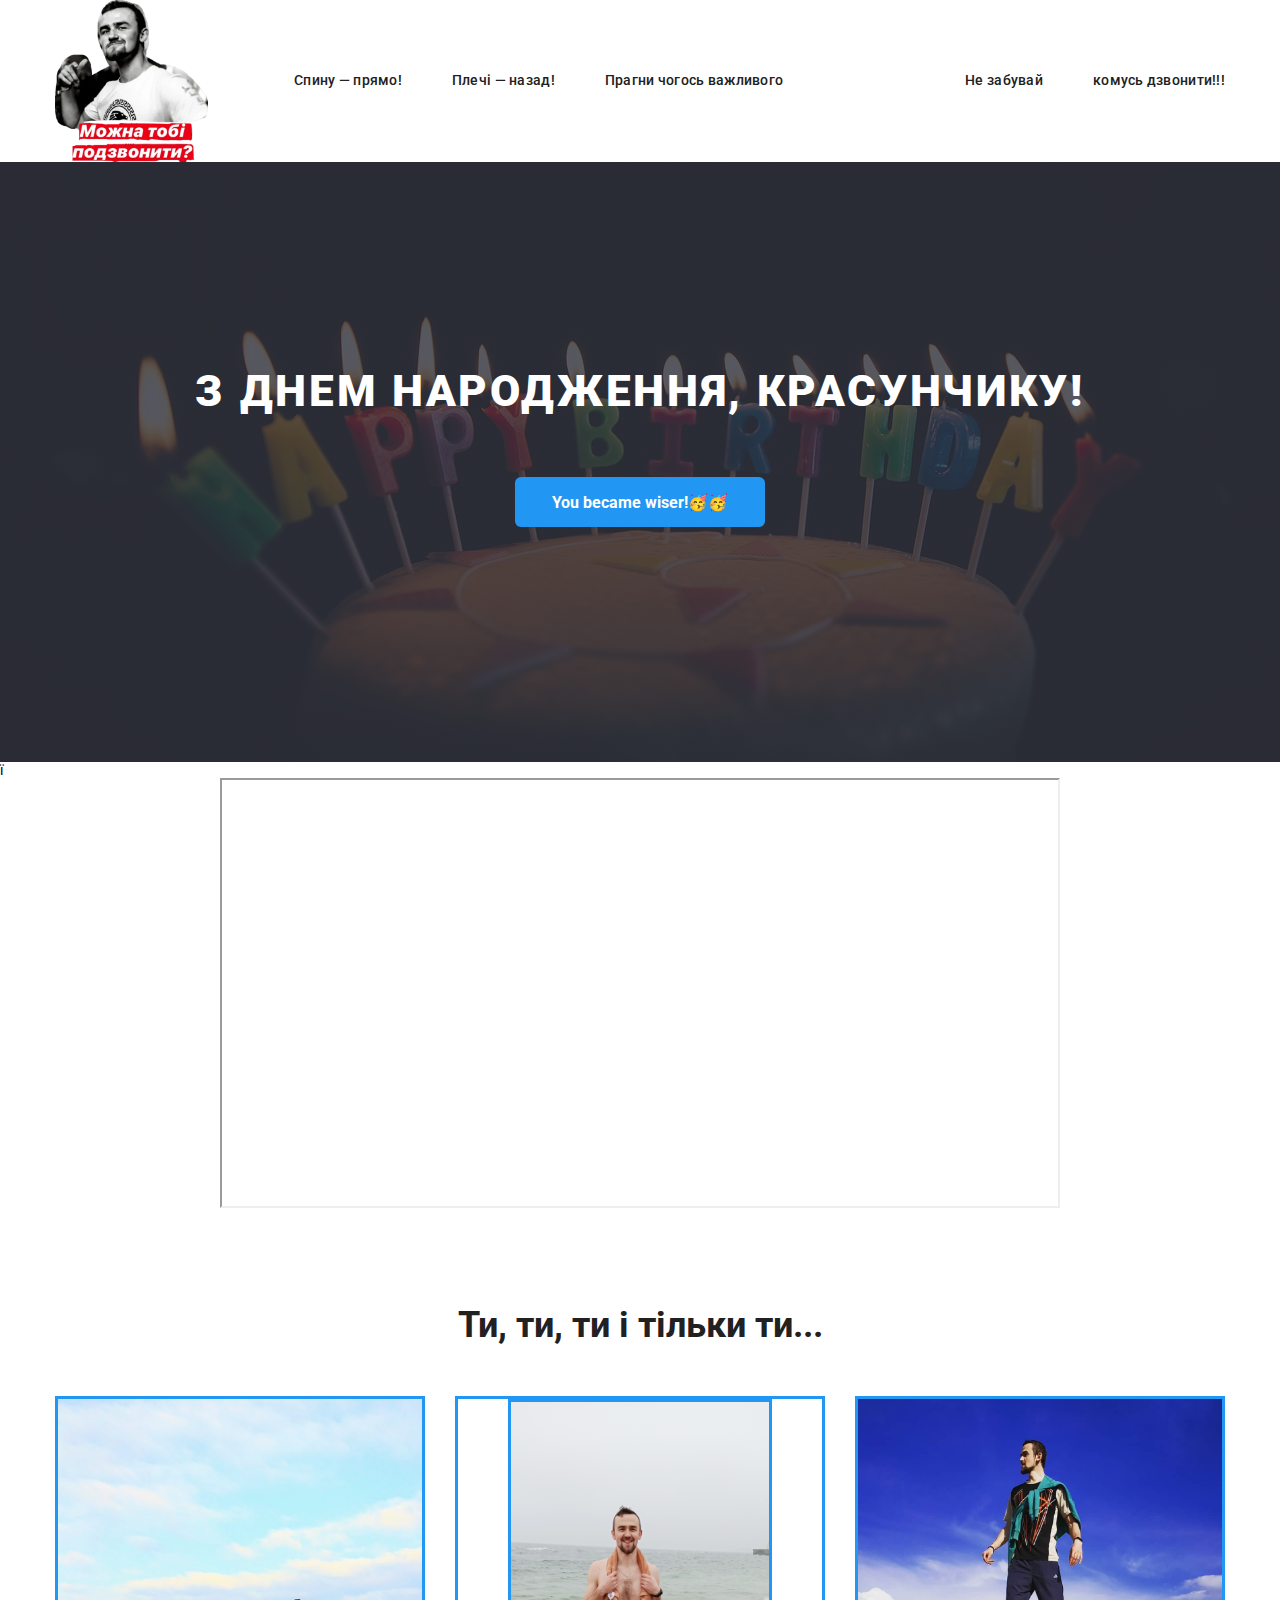
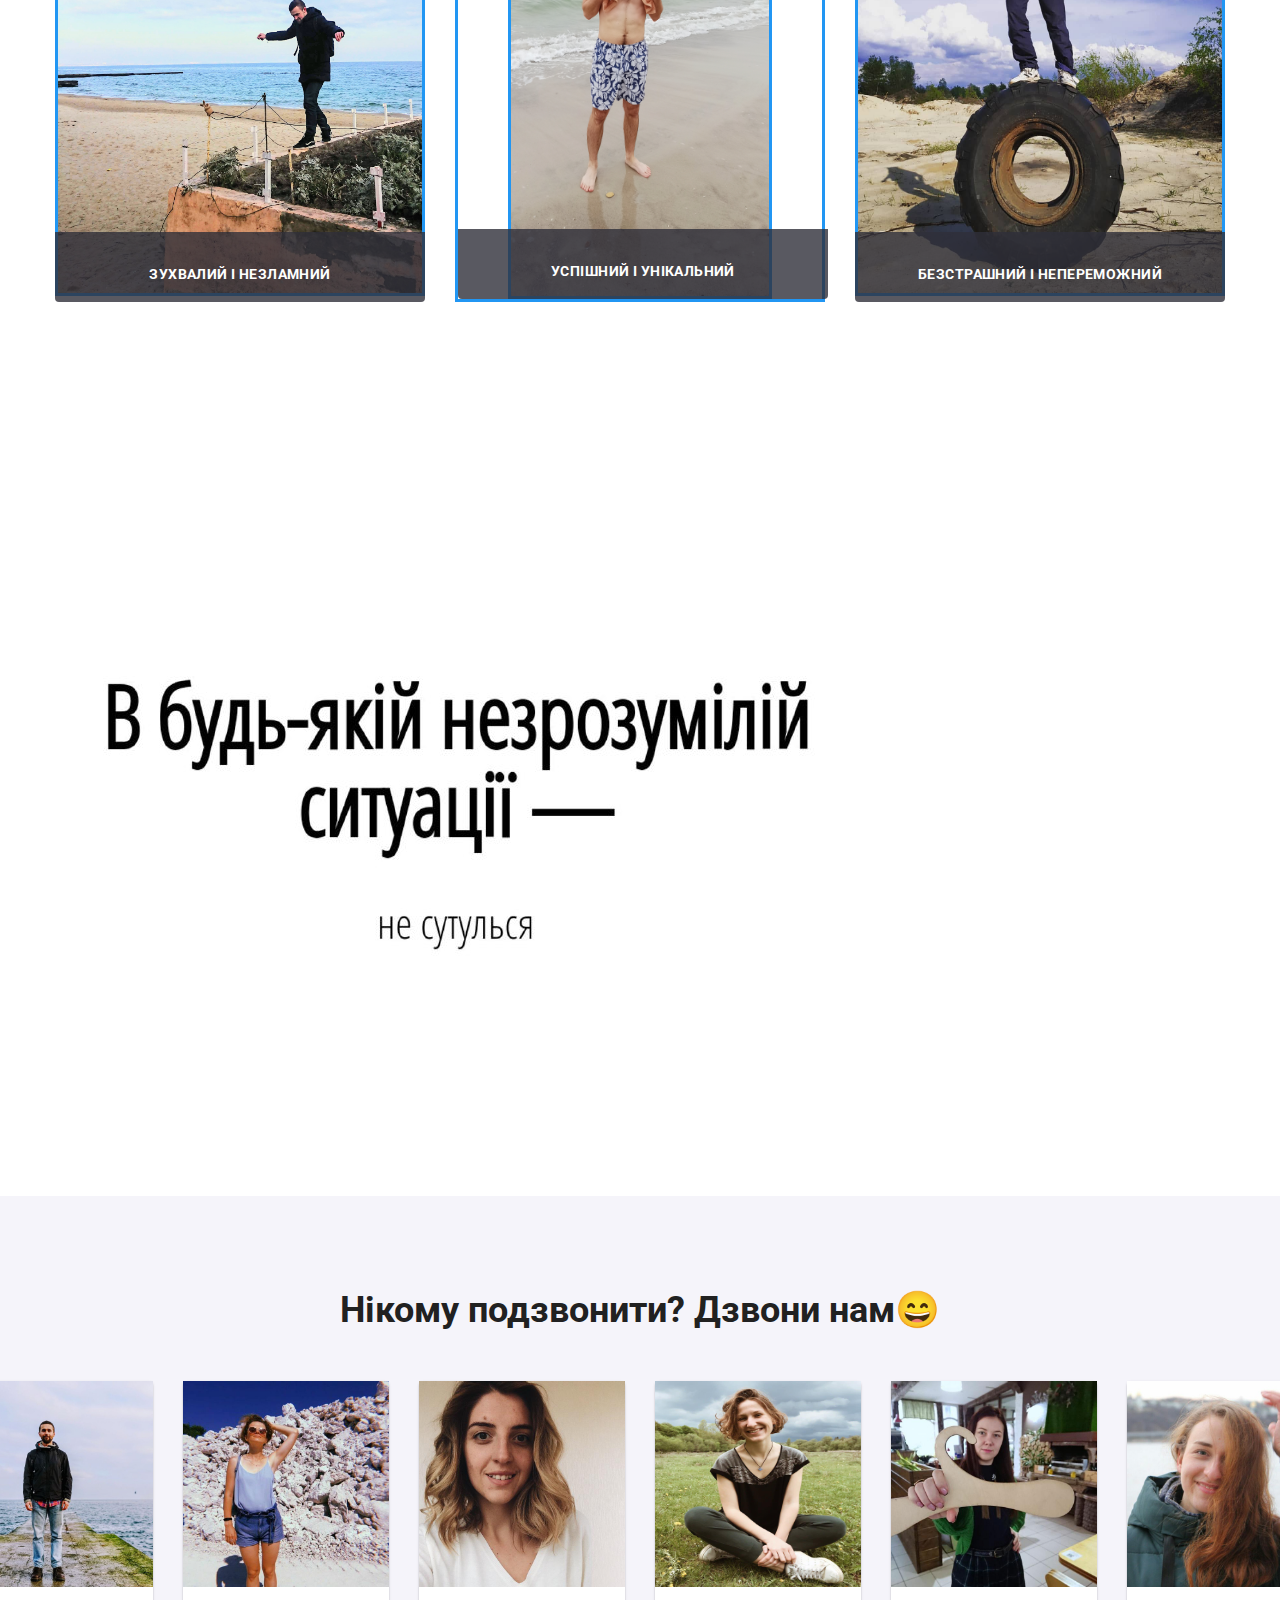
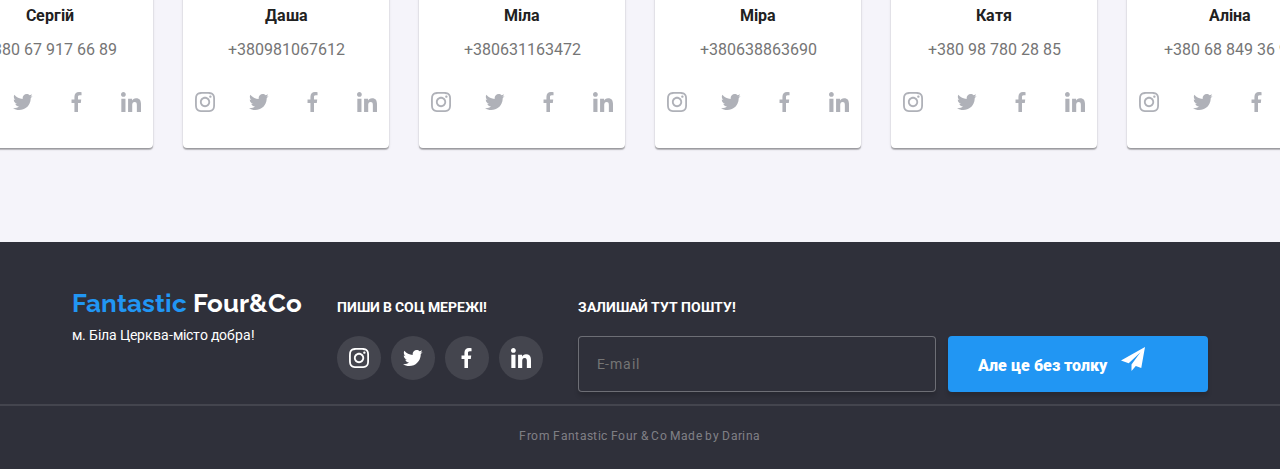
==== index.html @ 8995a726 "dimas" ====
<!DOCTYPE html>
<html lang="en">
  <head>
    <meta charset="UTF-8" />
    <meta name="viewport" content="width=device-width, initial-scale=1.0" />

    <title>Web Studio</title>
    <link
    href="https://fonts.googleapis.com/css2?family=Raleway:wght@700;900&family=Roboto:wght@400;500;700;900&display=swap"
    rel="stylesheet"
  />
<link rel="stylesheet" href="https://cdnjs.cloudflare.com/ajax/libs/modern-normalize/0.6.0/modern-normalize.css">
    <link rel="stylesheet" href="./css/styles.css" />
    

  

  
  </head>
  <body>
    <!--ШАПКА сайта-->
        
          <header class="header-content container">
             
              <nav  class="main-nav">
                <a href="./index.html">
                  <img src="./img/dima-face.jpg" width="153" height="100" alt="">
                </a>
                
                  <ul class="site-nav">
                    <li class="item-nav"><a class="nav-option" href="./index.html">Спину — прямо!</a></li>
                    <li class="item-nav"><a class="nav-option" href="">Плечі — назад!</a></li>
                    <li class="item-nav"><a class="nav-option" href="">Прагни чогось важливого</a></li>
                  </ul>
                  </nav>
                
                <ul class="contacts break">
                  <li class="item-nav"><a class="nav-option" href="./index.html">Не забувай</a></li>
                    
                  <li class="item-nav"><a class="nav-option" href="./portfolio.html">комусь дзвонити!!!</a></li>
                </ul>
              
            
             
          
            </header>
            
        <main>
        
          
            
              <section class="section-hero">
                <div class="overlay-image">
                  <h1 class="hero-title">З Днем Народження, красунчику!
                </h1>
                <a class="order-button" href="">You became wiser!🥳🥳</a>
              </div>

                
                
              </section>ї


              <section class="section-hero">
                <iframe width="840" height="430"
src="https://www.youtube.com/embed/Q4aLqGTgxoI?autoplay=1">
</iframe>
              </section>
            
      <!-- central  -->
      
            <!-- <section class="section">
              <div class="container">
              
                <ul class="list-images">
                  <li class="item-image icon-antenna">
                    
                   <div class="plus">
                    <svg class="advantage-icon" width="66 " height="70">
                      <use href="./img/symbol-defs.svg#icon-antenna"></use>
                   </svg>
                   </div>
                    <h3 class="section-title">Внимание к деталям</h3>
                    <p class="text-section">
                      Идейные соображения, а также начало повседневной работы по формированию позиции.
                    </p>
                  </li>
                  <li class="item-image">
                    <div class="plus">
                      <svg  class="advantage-icon"width="66 " height="70">
                        <use href="./img/symbol-defs.svg#icon-clock"></use>
                     </svg>
                    </div>

                    <h3 class="section-title">Пунктуальность</h3>
                    <p  class="text-section">
                      Задача организации, в особенности же <br />
                      рамки и место обучения кадров влечет <br />
                      за собой.
                    </p>
                  </li>
                  <li class="item-image">
                    <div class="plus">
                      <svg  class="advantage-icon" width="77" height="54">
                      <use href="./img/symbol-defs.svg#icon-diagram"></use>
                      </svg>
                    </div>
                    <h3 class="section-title">Планирование</h3>
                    <p class="text-section">
                      Равным образом консультация с <br />
                      широким активом в значительной <br />
                      степени обуславливает.
                    </p>
                  </li>
                  <li class="item-image">
                  <div class="plus"> 
                    <svg  class="advantage-icon" width="77" height="54">
                    <use href="./img/symbol-defs.svg#icon-astronaut"></use>
                    </svg>
                </div>
                    <h3 class="section-title">Современные технологии</h3>
                    <p class="text-section">
                      Значимость этих проблем настолько 
                      очевидна, что реализация плановых 
                      заданий.
                    </p>
                  </li>
                </ul>
             </div>
            </section> -->

            <section class="section">
              <div class="container">
                <h2 class="central-title">Ти, ти, ти і тільки ти...</h2>
              <ul class="list-work">
                <li class="work-item">
                  <img class="men-picture"
                    src="./img/avanture.JPG"
                    
              
                    alt="desktop apps"
                  />
                  <h3 class="products-white">Зухвалий і незламний</h3>
                </li>
                <li class="work-item the-one">
                  <img class="men-picture"
                    src="./img/man.jpg"
                    
                    
                    alt="mobile apps"
                  />
                  <h3 class="products-white">Успішний і унікальний</h3>
                </li>
                <li class="work-item">
                  <img class="men-picture"
                    src="./img/nobreak.png"
                    
                    
                    alt="designer's solution"
                  />
                  <h3 class="products-white">Безстрашний і непереможний</h3>
                </li>
              </ul>
              </div>
            </section>

            <section class="section-hero">
              <div class="container">
                <div class="section-hero">
                  
                
              
            <img class="staystill" src="./img/staystill.jpg" alt="">
                </div>
              </div>
            </section>
      
            <section class="section-team section">
          
            <div class="container"> 
              <h2 class="central-title">Нікому подзвонити? Дзвони нам😄</h2>
            <ul class="team-list">
              <li class="member">
                <img src="./img/segii.jpg" alt="photo1" />
                <h3 class="member-name">Сергій</h3>
                <p>+380 67 917 66 89</p>
                <ul class="social-list">
                  <li class="social-item">
                    <a class="social-option" href="" aria-label="Instagram link">
                     <svg  class="icon-social" width="20" height="20">
                      <use href="./img/symbol-defs.svg#icon-instagram2"></use>
        
                     </svg>
                    </a>
                  </li>
                  <li  class="social-item">
                    <a  class="social-option" href="" aria-label="twitter link">
                      <svg class="icon-social" width="20" height="20">
                        <use href="./img/symbol-defs.svg#icon-twitter"></use>
          
                       </svg>         
                    </a>
                  </li>
                  <li  class="social-item">
                    <a  class="social-option" href="" aria-label="FACEBOOK LINK">
                      <svg class="icon-social" width="20" height="20">
                        <use href="./img/symbol-defs.svg#icon-facebook"></use>
          
                       </svg>      
                    </a>
                  </li>
                  <li  class="social-item">
                    <a  class="social-option" href="" aria-label="lINKEDIN LINK">
                      <svg class="icon-social" width="20" height="20">
                        <use href="./img/symbol-defs.svg#icon-linkedin"></use>
          
                       </svg>       
                    </a>
                  </li>
                </ul>
              </li>
              <li  class="member">
                <img src="./img/dasha.jpg" alt="photo2" />
                <h3 class="member-name">Даша</h3>
                <p>+380981067612</p>
                <ul class="social-list">
                  <li class="social-item">
                    <a class="social-option" href="" aria-label="Instagram link">
                     <svg  class="icon-social" width="20" height="20">
                      <use href="./img/symbol-defs.svg#icon-instagram2"></use>
        
                     </svg>
                    </a>
                  </li>
                  <li  class="social-item">
                    <a  class="social-option" href="" aria-label="twitter link">
                      <svg class="icon-social" width="20" height="20">
                        <use href="./img/symbol-defs.svg#icon-twitter"></use>
          
                       </svg>         
                    </a>
                  </li>
                  <li  class="social-item">
                    <a  class="social-option" href="" aria-label="FACEBOOK LINK">
                      <svg class="icon-social" width="20" height="20">
                        <use href="./img/symbol-defs.svg#icon-facebook"></use>
          
                       </svg>      
                    </a>
                  </li>
                  <li  class="social-item">
                    <a  class="social-option" href="" aria-label="lINKEDIN LINK">
                      <svg class="icon-social" width="20" height="20">
                        <use href="./img/symbol-defs.svg#icon-linkedin"></use>
          
                       </svg>       
                    </a>
                  </li>
                </ul>
              </li>
              <li  class="member">
                <img src="./img/mila.jpg" alt="photo2" />
                <h3 class="member-name">Міла</h3>
                <p>+380631163472</p>
                <ul class="social-list">
                  <li class="social-item">
                    <a class="social-option" href="" aria-label="Instagram link">
                     <svg  class="icon-social" width="20" height="20">
                      <use href="./img/symbol-defs.svg#icon-instagram2"></use>
        
                     </svg>
                    </a>
                  </li>
                  <li  class="social-item">
                    <a  class="social-option" href="" aria-label="twitter link">
                      <svg class="icon-social" width="20" height="20">
                        <use href="./img/symbol-defs.svg#icon-twitter"></use>
          
                       </svg>         
                    </a>
                  </li>
                  <li  class="social-item">
                    <a  class="social-option" href="" aria-label="FACEBOOK LINK">
                      <svg class="icon-social" width="20" height="20">
                        <use href="./img/symbol-defs.svg#icon-facebook"></use>
          
                       </svg>      
                    </a>
                  </li>
                  <li  class="social-item">
                    <a  class="social-option" href="" aria-label="lINKEDIN LINK">
                      <svg class="icon-social" width="20" height="20">
                        <use href="./img/symbol-defs.svg#icon-linkedin"></use>
          
                       </svg>       
                    </a>
                  </li>
                </ul>
              </li>
              <li  class="member">
                <img class="mira" src="./img/mira.png" alt="photo2" width="206" height="206"/>
                <h3 class="member-name">Міра</h3>
                <p>+380638863690</p>
                <ul class="social-list">
                  <li class="social-item">
                    <a class="social-option" href="" aria-label="Instagram link">
                     <svg  class="icon-social" width="20" height="20">
                      <use href="./img/symbol-defs.svg#icon-instagram2"></use>
        
                     </svg>
                    </a>
                  </li>
                  <li  class="social-item">
                    <a  class="social-option" href="" aria-label="twitter link">
                      <svg class="icon-social" width="20" height="20">
                        <use href="./img/symbol-defs.svg#icon-twitter"></use>
          
                       </svg>         
                    </a>
                  </li>
                  <li  class="social-item">
                    <a  class="social-option" href="" aria-label="FACEBOOK LINK">
                      <svg class="icon-social" width="20" height="20">
                        <use href="./img/symbol-defs.svg#icon-facebook"></use>
          
                       </svg>      
                    </a>
                  </li>
                  <li  class="social-item">
                    <a  class="social-option" href="" aria-label="lINKEDIN LINK">
                      <svg class="icon-social" width="20" height="20">
                        <use href="./img/symbol-defs.svg#icon-linkedin"></use>
          
                       </svg>       
                    </a>
                  </li>
                </ul>
              </li>
              <li  class="member">
                <img src="./img/ket.jpg" alt="photo3" />
                <h3 class="member-name">Катя</h3>
                <p>+380 98 780 28 85</p>
                <ul class="social-list">
                  <li class="social-item">
                    <a class="social-option" href="" aria-label="Instagram link">
                     <svg  class="icon-social" width="20" height="20">
                      <use href="./img/symbol-defs.svg#icon-instagram2"></use>
        
                     </svg>
                    </a>
                  </li>
                  <li  class="social-item">
                    <a  class="social-option" href="" aria-label="twitter link">
                      <svg class="icon-social" width="20" height="20">
                        <use href="./img/symbol-defs.svg#icon-twitter"></use>
          
                       </svg>         
                    </a>
                  </li>
                  <li  class="social-item">
                    <a  class="social-option" href="" aria-label="FACEBOOK LINK">
                      <svg class="icon-social" width="20" height="20">
                        <use href="./img/symbol-defs.svg#icon-facebook"></use>
          
                       </svg>      
                    </a>
                  </li>
                  <li  class="social-item">
                    <a  class="social-option" href="" aria-label="lINKEDIN LINK">
                      <svg class="icon-social" width="20" height="20">
                        <use href="./img/symbol-defs.svg#icon-linkedin"></use>
          
                       </svg>       
                    </a>
                  </li>
                </ul>
              </li>
              <li  class="member">
                <img src="./img/alina.jpg" alt="photo4" />
                <h3 class="member-name">Аліна</h3>
                <p>+380 68 849 36 97</p>
                <ul class="social-list">
                  <li class="social-item">
                    <a class="social-option" href="" aria-label="Instagram link">
                     <svg  class="icon-social" width="20" height="20">
                      <use href="./img/symbol-defs.svg#icon-instagram2"></use>
        
                     </svg>
                    </a>
                  </li>
                  <li  class="social-item">
                    <a  class="social-option" href="" aria-label="twitter link">
                      <svg class="icon-social" width="20" height="20">
                        <use href="./img/symbol-defs.svg#icon-twitter"></use>
          
                       </svg>         
                    </a>
                  </li>
                  <li  class="social-item">
                    <a  class="social-option" href="" aria-label="FACEBOOK LINK">
                      <svg class="icon-social" width="20" height="20">
                        <use href="./img/symbol-defs.svg#icon-facebook"></use>
          
                       </svg>      
                    </a>
                  </li>
                  <li  class="social-item">
                    <a  class="social-option" href="" aria-label="lINKEDIN LINK">
                      <svg class="icon-social" width="20" height="20">
                        <use href="./img/symbol-defs.svg#icon-linkedin"></use>
          
                       </svg>       
                    </a>
                  </li>
                </ul>
            </div>
          
            </section>
          
      
            
      
            <!-- <section class="section">
              <div class="container">
                  <h2 class="central-title">Постоянные клиенты</h2>
                  <ul class="client-list">
                    <li class="client-item">
                      <a class="logo-first" href=""><svg class="company-logo" width="44" height="49" >
                        <use href="./img/symbol-defs.svg#icon-logo1"></use>
          
                       </svg>   </a></li>
                    <li class="client-item">
                      <a class="logo-first" href=""><svg   class="company-logo" width="40" height="52" >
                        <use href="./img/symbol-defs.svg#icon-logo2"></use>
          
                       </svg></a></li>
                    <li class="client-item">
                      <a class="logo-first" href="">
                        <svg  class="company-logo"  width="41" height="43" >
                          <use href="./img/symbol-defs.svg#icon-logo3"></use>
            
                         </svg>
                      </a>
                    </li>
                    <li class="client-item">
                      <a class="logo-first" href=""><svg  class="company-logo"  width="80" height="42" ><use href="./img/symbol-defs.svg#icon-logo4"></use>
        
                      </svg></a>
                    </li>
                    <li  class="client-item">
                      <a  class="logo-first" href="">
                        <svg  class="company-logo"  width="59" height="47"><use href="./img/symbol-defs.svg#icon-logo5"></use>
        
                        </svg>
                      </a>
                  </li>
                    <li class="client-item" >
                    <a  class="logo-first" href="">
                      <svg  class="company-logo"  width="89" height="46"><use href="./img/symbol-defs.svg#icon-logo6"></use>
        
                      </svg>
                    </a>  
                    </li>
                    
                  </ul>
              </div>
            </section>
            -->
         
          </main>
        
    
        <footer>
          <div class="footer-content">
      <div class="logo-address">
        <a class="logo-link" href="./index.html">
          <span class="logo"
            >Fantastic
            <span class="studio-white">Four&Co</span>
          </span>
        </a>
        <address >
          <span class="address">м. Біла Церква-місто добра!</span>
          <!-- <br /> -->
    
        </address>
      </div>
      <!-- check -->
    
      <div class="footer-social">
        <b class="join"> Пиши в соц мережі!</b>
        <ul class="social-list">
          <li class="footer-item">
            <a class="social-option" href="" aria-label="Instagram link">
             <svg class="footer-svg" width="20" height="20">
              <use href="./img/symbol-defs.svg#icon-instagram2"></use>

             </svg>
            </a>
          </li>
          <li  class="footer-item">
            <a  class="social-option" href="" aria-label="twitter link">
              <svg class="footer-svg" width="20" height="20">
                <use href="./img/symbol-defs.svg#icon-twitter"></use>
  
               </svg>         
            </a>
          </li>
          <li  class="footer-item">
            <a  class="social-option" href="" aria-label="FACEBOOK LINK">
              <svg class="footer-svg" width="20" height="20">
                <use href="./img/symbol-defs.svg#icon-facebook"></use>
  
               </svg>      
            </a>
          </li>
          <li  class="footer-item">
            <a  class="social-option" href="" aria-label="lINKEDIN LINK">
              <svg class="footer-svg" width="20" height="20">
                <use href="./img/symbol-defs.svg#icon-linkedin"></use>
  
               </svg>       
            </a>
          </li>
        </ul>
      </div>
    
      <div class="footer-subscribe">
        <b class="join">Залишай тут пошту!</b>
        <div class="join-form">
          <input class="email-footer" type="email" placeholder="E-mail" />
        <button class="button-join">          
          Але це без толку
          <svg width="24" height="24">
            <use href="./img/symbol-defs.svg#icon-icon-send"></use>
          </svg>
        </button>
        </div>
      </div>
     </div>

     <div class="copyright-div">
      <p class="line"></p>
      <p class="copyright">From Fantastic Four & Co
        Made by Darina
        </p>
     </div>
   
 
</footer>
        
  </body>
</html>
---- css/styles.css ----
/* цвет основного текста (р) color:  #757575;
цвет заголовков и ссылок #212121;
цвет фона бади #FFFFFF
цвет ховера и эффектов #2196F3
цвет футера background: #2F303A;
цвет текста в футере (заголовки - color: #FFFFFF;
цвет имейла и телефона в футере - color: rgba(255, 255, 255, 0.6);
цвет копирайта color: rgba(255, 255, 255, 0.4);
var(--main-bg-color)  #FFFFFF;
 var(--main-txt-color) #757575 ;
 */

 

 :root {
  --main-bg-color: #ffffff;
  --main-txt-color: #757575;
  --h123-link-color: #212121;
  --hover-focus-color: #2196f3;
  --footer-bg-color: #2f303a;
}

html {
    margin: 0;
    padding: 0;
    box-sizing: border-box;
}

*, *::before, *::after {
  box-sizing: inherit;
}

body {
  background-color: var(--main-bg-color);
  font-size: 14px;
  background: var(--main-bg-color);
  font-family: Roboto, sans-serif;
}

.container {
  margin-left: auto;
    margin-right: auto;
    width: 1200px;
    padding-left: 15px;
    padding-right: 15px;
  }


/* main {
  outline: tomato;
} */

img {
  display: block; 
  max-width: 100%;
  height: auto;
}
a {
  display: block;
  cursor: pointer;
  margin: 0;
}


/* Page header */
.logo {
  color: var(--hover-focus-color);
  font-family: Raleway, sans-serif;
  font-style: normal;
  font-weight: bold;
  font-size: 26px;
  line-height: 31px;
  width: 153px;
  height: 1.19;
  margin-bottom: 25px;
}
/* main nav */
.header-content {
  display: flex;
  
}


 .main-nav {
  display: flex;
  align-items: center;
  
} 
.studio {
  color: #212121;

}

.contacts {
  display: inline-flex;
  margin-left: auto;
  align-items: center;
    
  
}
.break {
   padding: 0;
    list-style: none;
    text-decoration: none;
}
.contact-link {
  display: block;

  color: var(--main-txt-color);
  font-style: normal;
  font-weight: 500;
  font-size: 14px;
  line-height: 1.14;
  text-decoration: none;
  list-style: none;
  
}


.contact-link:hover,
.contact-link:focus {
  color: var(--hover-focus-color);
  font-style: normal;
  /* transition: transform  250ms cubic-bezier(0.4, 0, 0.2, 1); */
}


.phone-number {
  display: inline-block;
  width: 10px;
  height: 14px;
  margin-right: 10px;

}

.contact-link:hover .contact-email,
.contact-link:focus .contact-email {
  --color4: var(--hover-focus-color);
  /* transition: transform  250ms cubic-bezier(0.4, 0, 0.2, 1); */
}


.contact-email {
  display: inline-block;
  width: 16px;
  height: 11px;
  margin-right: 10px;
  fill: var(--main-txt-color);

}

.contact-link:hover .phone-number,
.contact-link:focus .phone-number {
  --color4: var(--hover-focus-color);
  /* transition: transform  250ms cubic-bezier(0.4, 0, 0.2, 1); */
}






.contacts .header-contact+.header-contact {
  margin-left: 50px;
}



.nav-option {
  display: inline-block;
  padding-top: 32px;
  padding-bottom: 32px;
  position: relative;
  
  
  

}

.nav-option:hover,
.nav-option:focus {
  color: var(--h123-link-color);  
}

.nav-option::after {
  content: "";
  
  width: 100%;
  height: 4px;
  background-color: var(--hover-focus-color);
  position: absolute;
  left: 0;
  bottom: 0;
  opacity: 0;
  
}

.nav-option:hover::after
 {
  opacity: 1;
  transition: opacity  250ms cubic-bezier(0.4, 0, 0.2, 1);
}

.nav-option:focus::after {
  opacity: 1;
  background-color: var(--hover-focus-color);
  transition: opacity  250ms cubic-bezier(0.4, 0, 0.2, 1);  
}

.nav-option:active::after {
  opacity: 1;
    
}
a {
    
  color: var(--h123-link-color);
  list-style: none;
  text-decoration: none;
  margin: 0;
  padding: 0;
}
.header-contact {
 display: flex;
}
.nav-option {
    font-family: Roboto;
font-style: normal;
font-weight: 500;
font-size: 14px;
line-height: 1.14;
letter-spacing: 0.02em;
}

.nav-option:hover,
.nav-option:focus {
  color: var(--hover-focus-color);
  
}

/* display: inline-block;
  border: 1px solid transparent;
  border-radius: 6px;
  padding: 11px 34px;
  min-width: 130px;
  color: var(--title-text-color);
  background-color: var(--primary-white-color);
  font-weight: 500;
  font-size: 15px;
  line-height: 1.2;
  text-decoration: none;
  text-align: center;
} */



/* Page header */

.overlay-image {
  max-width: 1600px;
  height: 600px;
  margin-right: auto;
  margin-left: auto;
  background-image: 
  linear-gradient(to right, rgba(47, 48, 58, 0.8), rgba(47, 48, 58, 0.8)
  ),
  
  url(../img/birthday.jpg);
  background-repeat: no-repeat;
  background-position: center;
background-size: cover;
}
.section-hero {
  text-align: center;
  
}
.hero-title {
  margin-bottom: 56px;
  padding-top: 200px;
  text-transform: uppercase;
  font-weight: 900;
  font-size: 44px;
  line-height: 1.36;
  letter-spacing: 0.06em;
  color: var(--main-bg-color);
}


.order-button {
  display: inline-block;
  border: 1px solid transparent;
  border-radius: 6px;
  width: 250px; 
  height: 50px; 
  padding: 10px 32px;
  color: var(--main-bg-color);
  background: var(--hover-focus-color);
  font-size: 16px;
  line-height: 1.87;
  font-weight: bold;
}


.central-title {
  font-size: 36px;
  align-content: center;
  text-align: center;  
  margin-bottom: 50px; 
}


.section-team {
  background: #f5f4fa;
  padding-left: auto;
  padding-right: auto;
}



p {
  color: var(--main-txt-color);
  font-size: 14px;
  line-height: 1.71;
  margin: 0;
  padding: 0;
}

ul {
    margin: 0;
    padding: 0;
    list-style: none;
}

.site-nav {
    font-family: Roboto;
    font-style: normal;
    font-weight: 500;
    font-size: 14px;
    list-style: none;
    display: flex;
  margin-left: 86px;
}
.item-nav {
  margin-right: 50px;
}

.item-nav:last-child {
  margin-right: 0;
}



.list-images {
  display: flex;
  flex-wrap: nowrap;
  text-decoration: none;
  list-style: none;
  justify-content: center;

 }

 .men-picture {
   height: 500px;
   border: solid 3px var(--hover-focus-color);
   
 }
.the-one {
  padding-left: 50px;
  padding-right: 50px; 
  border: solid 3px var(--hover-focus-color);
}
 

 .item-image {
  width: calc((100% - 90px) / 4);
  display: block;
  box-sizing: border-box;
  margin: 0;
  margin-right: 30px;
  text-align: center;
  justify-content: center;

}



.item-image:last-child {
margin-right: 0;
}



.plus {
width: 270px;
height: 120px;
background-color: #F5F4FA;;
margin-bottom: 30px;
display: flex;
align-items: center;
justify-content: center;
}

.advantage-icon:hover {
  --color2: #2196f3;
  --color3: #2196f3;
  cursor: pointer;
  
}


.section-title {
  text-align: left;
  margin-bottom: 10px;
  
}

.text-section {
  display: inline-block;
  text-align: left;
}

 .list-work {
  display: flex;
  flex-wrap: nowrap;
  list-style: none;
  justify-content: center;
 }

 .work-item {
   position: relative;
   margin-right: 30px;
   width: calc((100% - 60px) / 3);
   display: block;
   
 }
 
 .work-item:last-child {
   margin-right:  0;
 }

 .section {
   padding-bottom: 94px;
   padding-top: 94px;
   
 } 

.staystill {
  display: block;
  
  justify-content: center;
}
   .mira {
     height: 206px;
   }

 .team-list {
  display: flex;
  flex-wrap: nowrap;
  list-style: none; 
  justify-content: center; 
 }
.list {
    list-style: none;
}

.member {
  display: block;
  width: calc((100% - 90px) / 3);
  margin-right: 30px;
  background-color: var(--main-bg-color);
  box-shadow: 0px 2px 1px rgba(0, 0, 0, 0.2), 0px 1px 1px rgba(0, 0, 0, 0.14), 0px 1px 3px rgba(0, 0, 0, 0.12);
  border-radius: 4px;

}

.member .member-name {
  text-align: center;
  margin-top: 20px;
  margin-bottom: 10px;
}

.member p {
  text-align: center;
  margin-bottom: 16px;
  font-size: 16px;
}

.member:last-child {
  margin-right: 0;
}

.social-list {
  display: flex;
  list-style: none;
  justify-content: center;
  margin-bottom: 24px;
}

.social-list:last-child {
  margin-right: 0px;
}

  .social-list .social-item:not(:last-child) {
    margin-right: 10px;
}
.social-item:hover,
.social-item:focus 
{ fill: var(--main-bg-color);
  background-color: var(--hover-focus-color);
  border-radius: 44px;
  transition: background-color 250ms cubic-bezier(0.4, 0, 0.2, 1);
  
}





.client-list {
  display: flex;
  list-style: none;
  justify-content: center;
}

.client-item {
  margin-right: 30px;
  width: calc((100% - 150px) / 6);
  border: 1px solid #AFB1B8;
}

.client-item:last-child {
  margin-right: 0px;
}
h1,
h2,
h3 {
  color: var(--h123-link-color);
  margin: 0;
  padding: 0;
}

.section-portfolio {
  padding-top: 100px;
}

.overlay {
  position: relative;
    overflow: hidden;
}

.content-text {
  position: absolute;
  display: flex;
  top: 0px;
  left: 0px;
  min-width: 100%;
  height: 100%;

  transform: translateY(101%);
  transition: transform 250ms cubic-bezier(0.4, 0, 0.2, 1);

  color: var(--primary-white-color);
  background: rgba(33, 150, 243, 0.9);
  padding: 63px 24px 63px 24px;
  margin: 0px;

  font-size: 18px;
  line-height: 1.6;
}


.block {
  border: 1px solid #EEEEEE;
    /* border-radius: 0px 0px 5px 5px; */

    padding: 24px 20px;
}

.filter-button:hover,
.filter-button:focus {
  font-family: Roboto;
  background-color: var(--hover-focus-color);
  transition: background-color 250ms cubic-bezier(0.4, 0, 0.2, 1);
 
}

.filter-item {
  margin-right: 8px;
}



.filter-button {
  font-family: Roboto;
  font-style: normal;
  font-weight: 500;
  font-size: 16px;
  line-height: 1.6;
  background: #F5F4FA;
  border-radius: 4px;
  border: 1px solid transparent;
  padding: 6px 22px;

 
}
.filter-button:hover,
.filter-button:focus{
  color: var(--main-bg-color);
  background-color: var(--hover-focus-color);
  box-shadow: 0px 2px 2px rgba(0, 0, 0, 0.12), 0px 1px 2px rgba(0, 0, 0, 0.08), 0px 3px 1px rgba(0, 0, 0, 0.1);
border-radius: 4px;
cursor: pointer;
transition: background-color 250ms cubic-bezier(0.4, 0, 0.2, 1);

}


.address {
  display: block;
  color: var(--main-bg-color);
  font-size: 14px;
  font-style: normal;
  margin-bottom: 9px;
  
}

.tel-email {
  display: block;
  color: rgba(255, 255, 255, 0.4);
  text-decoration: none;
  font-style: normal;
  margin-bottom: 9px;
}

.join {
  display: block;
  color: var(--main-bg-color);
  font-size: 14px;
  text-transform: uppercase;
  margin-bottom: 21px;
  
}
.footer-subscribe {
  margin-top: 57px;
}
.footer-subscribe .button-join {
  background: var(--hover-focus-color);
    color: var(--main-bg-color);
    font-weight: 900;
    line-height: 1.8;
    font-size: 16px;
    box-shadow: 0px 4px 4px rgba(0, 0, 0, 0.15);
    border-radius: 4px;
    padding: 10px 62px 10px 29px;
    border: 1px solid transparent;
    display: inline-block;
}

.button-join svg{
  margin-left: 10px;
}

.portfolio:hover,
.portfolio:focus,
.portfolio:active {
  color: var(--hover-focus-color);
  text-decoration: underline;
  transition: color 250ms cubic-bezier(0.4, 0, 0.2, 1);
 
}





.products-white {
  
  color: var(--main-bg-color);
  font-size: 14px;
  text-transform: uppercase;
  letter-spacing: 0.03em;
  background: rgba(47, 48, 58, 0.8);
  border-radius: 0px 0px 4px 4px;
  height: 70px;
  line-height: 1.1;
  padding-top: 35px;

  margin: 0px;
  position: absolute;
  bottom: 0%;
  left: 0%;
  display: block;
    text-align: center;
    white-space: nowrap;
    width: 370px;


 
  
  
}



/* portfolio */

.list-buttons {
  list-style: none;
  display: flex;
  flex-wrap: nowrap;
  justify-content: center;
  margin-bottom: 50px;
  
}
.list-portfolio {
  display: flex;
  flex-wrap: wrap;
  list-style: none;
  justify-content: center;

}

  
  


.blue-text:hover {
  background-color: var(--hover-focus-color);
  line-height: 1.55;
  transition: background-color 250ms cubic-bezier(0.4, 0, 0.2, 1);
  
}



/*margin 30px */

.blue-text {
  margin:0;

  
 
}

.portfolio-item {
  
  display: block;
  box-sizing: border-box;
  width: calc((100% - 60px)/ 3);

  margin-right: 30px;
  margin-bottom: 30px;
  align-content: center;
  
  
  border-radius: 5px;
  border: 1px solid #EEEEEE;
  overflow: hidden;
}



.portfolio-item:nth-child(3n) {
  margin-right: 0;
}



.portfolio-item:nth-last-child(-n + 3) {
  margin-bottom: 0;
}
.portfolio-heading {
  padding-left: 24px;
  padding-top: 20px;
  padding-right: 24px;
}

.portfolio-item:hover {
  box-shadow: 1px 4px 6px rgba(0, 0, 0, 0.16), 0px 4px 4px rgba(0, 0, 0, 0.06), 0px 1px 1px rgba(0, 0, 0, 0.12);
  transition:  box-shadow  250ms cubic-bezier(0.4, 0, 0.2, 1);
}

.port-text {
  padding-right: 24px;
  padding-left: 24px;
  padding-bottom: 20px;
}
/* Footer */
footer {
  background-color: var(--footer-bg-color);
}

.footer-content {
  display: flex;
  justify-content: space-around;
 
  margin-left: auto;
  margin-right: auto;
  width: 1200px;
  padding-left: 15px;
  padding-right: 15px;
  align-items: baseline;

}
.logo-link {
  margin-bottom: 8px;
}

.logo-address {
  margin-top: 45px;
  margin-bottom: 28px;
}
.logo-footer {
  display: block;
  color: var(--primary-white-color);
  margin-top: 56px;
}
.studio-footer {
  color: var(--hover-focus-color);
}



.studio-white {
  color: var(--main-bg-color);
}
.copyright {
  font-weight: 400;
    font-size: 12px;
    line-height: 2.0;
    text-align: center;
    letter-spacing: 0.03em;
    color: rgba(255, 255, 255, 0.4);
    border-top-width: 3px;
    margin-bottom: 0;
    padding-bottom: 21px;
  
}

.join-form {
  display: flex;
}

.submit {
  background-color: var(--hover-focus-color);
  border: 1px solid transparent;
  border-radius: 4px;
  box-shadow: 0px 4px 4px rgba(0, 0, 0, 0.15);
}
.submit::after {
  display: inline-block;
  content: "";
  background-size: contain;
  background-repeat: no-repeat;
  background-position: center;
  background-image: url(../img/phone.svg);
}



.email-footer {
  background-color: var(--footer-bg-color);
  border: 1px solid rgba(255, 255, 255, 0.3);
    font-weight: 400;
    text-align: left;
    letter-spacing: 0.06em;
    box-shadow: 0px 4px 4px rgba(0, 0, 0, 0.15);
    border-radius: 4px;
    margin-right: 12px;
    padding: 12px 18px;
    display: block;
    width: 358px;
}

.footer-item {
  fill: var(--main-bg-color);
  background-color: rgba(255, 255, 255, 0.1);
  border-radius: 50%;
  display: flex;
  justify-content: center;
  align-items: center;
}
.footer-social {
  margin-top: 56px;
}

.footer-svg{
  --color5: #FFFFFF;
}

.line {
  border: 1px solid rgba(255, 255, 255, 0.1);
  margin-bottom: 18px;
}


.footer-item:hover,
.footer-item:focus {
  background-color: var(--hover-focus-color);
  border-radius: 50%;
  transition: background-color 250ms cubic-bezier(0.4, 0, 0.2, 1);
  
}


.social-list .footer-item:not(:last-child) {
  margin-right: 10px;
}
/* .social-networks {
  fill: #FFFFFF;} */

  
.social-option{
  width: 44px;
    height: 44px;
    border-radius: 50%;
    display: flex;
    align-items: center;
    justify-content: center;
    cursor: pointer;
}

 .social-option:hover,
 .social-option:focus {
  color: var(--main-bg-color);
  background-color: var(--hover-focus-color);
  transition: background-color 250ms cubic-bezier(0.4, 0, 0.2, 1);
  

}


.social-option .icon-social {
  --color5: #AFB1B8;
}

.social-option:hover .icon-social{
  --color5: #ffffff; 
  
}


.company-logo {
  --color5: #AFB1B8;


}


.logo-img {
  height: 31px;
  width: 50px;
}
.logo-first:hover .company-logo{
--color5: var(--hover-focus-color);
cursor: pointer;

}



.client-item:hover {
  border: 1px solid  var(--hover-focus-color);
 

}

.logo-first {
  min-width: 170px;
  height: 90px;
  fill: #AFB1B8;
  border-radius: 4px;
  display: flex;
  justify-content: center;
  align-items: center;
  cursor: pointer;
}

/* .client-list. .logo-first:hover  {
 
 border: 1px solid  var(--hover-focus-color);
 --color5 : var(--hover-focus-color);
}
.client-item svg {

  fill: var(--hover-focus-color);
} */


/* .logo-second {
  width: 170px;
  height: 90px;
}

.logo-third{
  width: 170px;
  height: 90px;
}

.logo-fourth {
  width: 170px;
  height: 90px;
}

.logo-fifth {
  width: 170px;
  height: 90px;
}

.logo-six {
  width: 170px;
  height: 90px;
} */
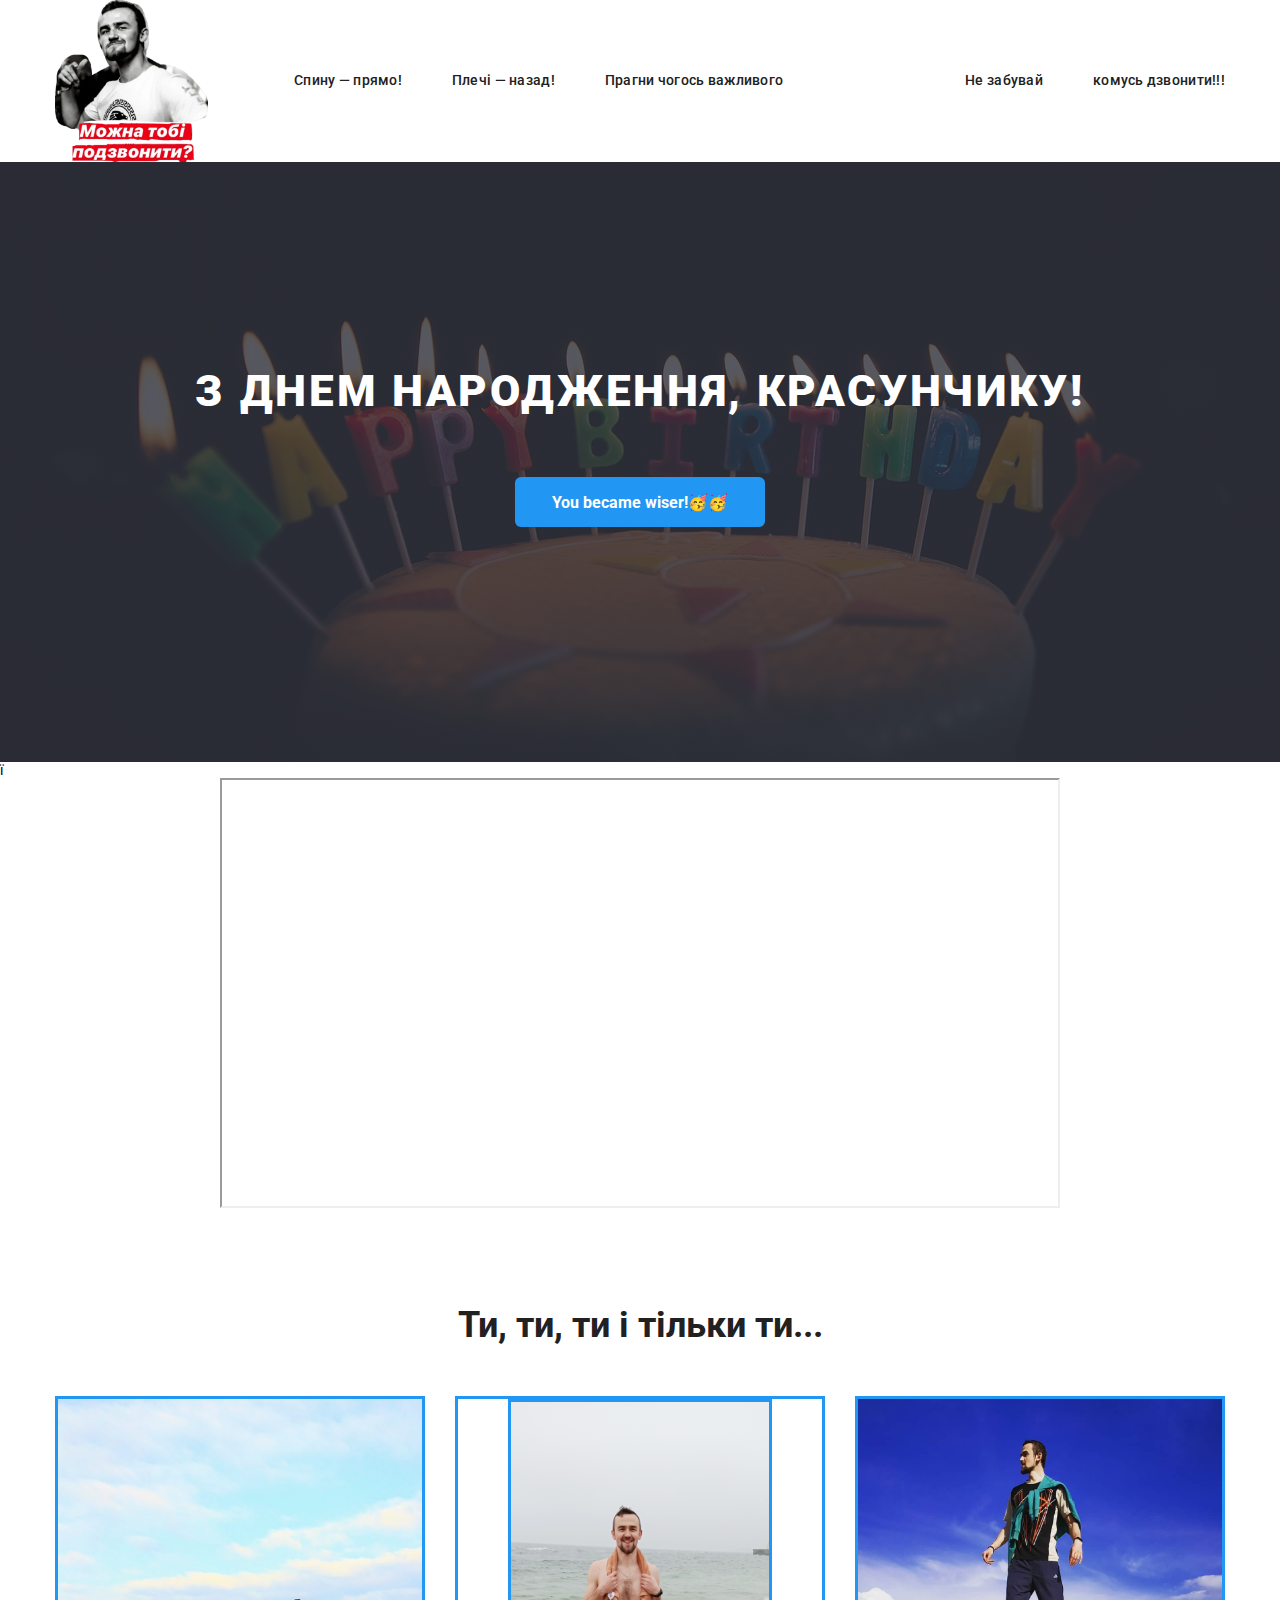
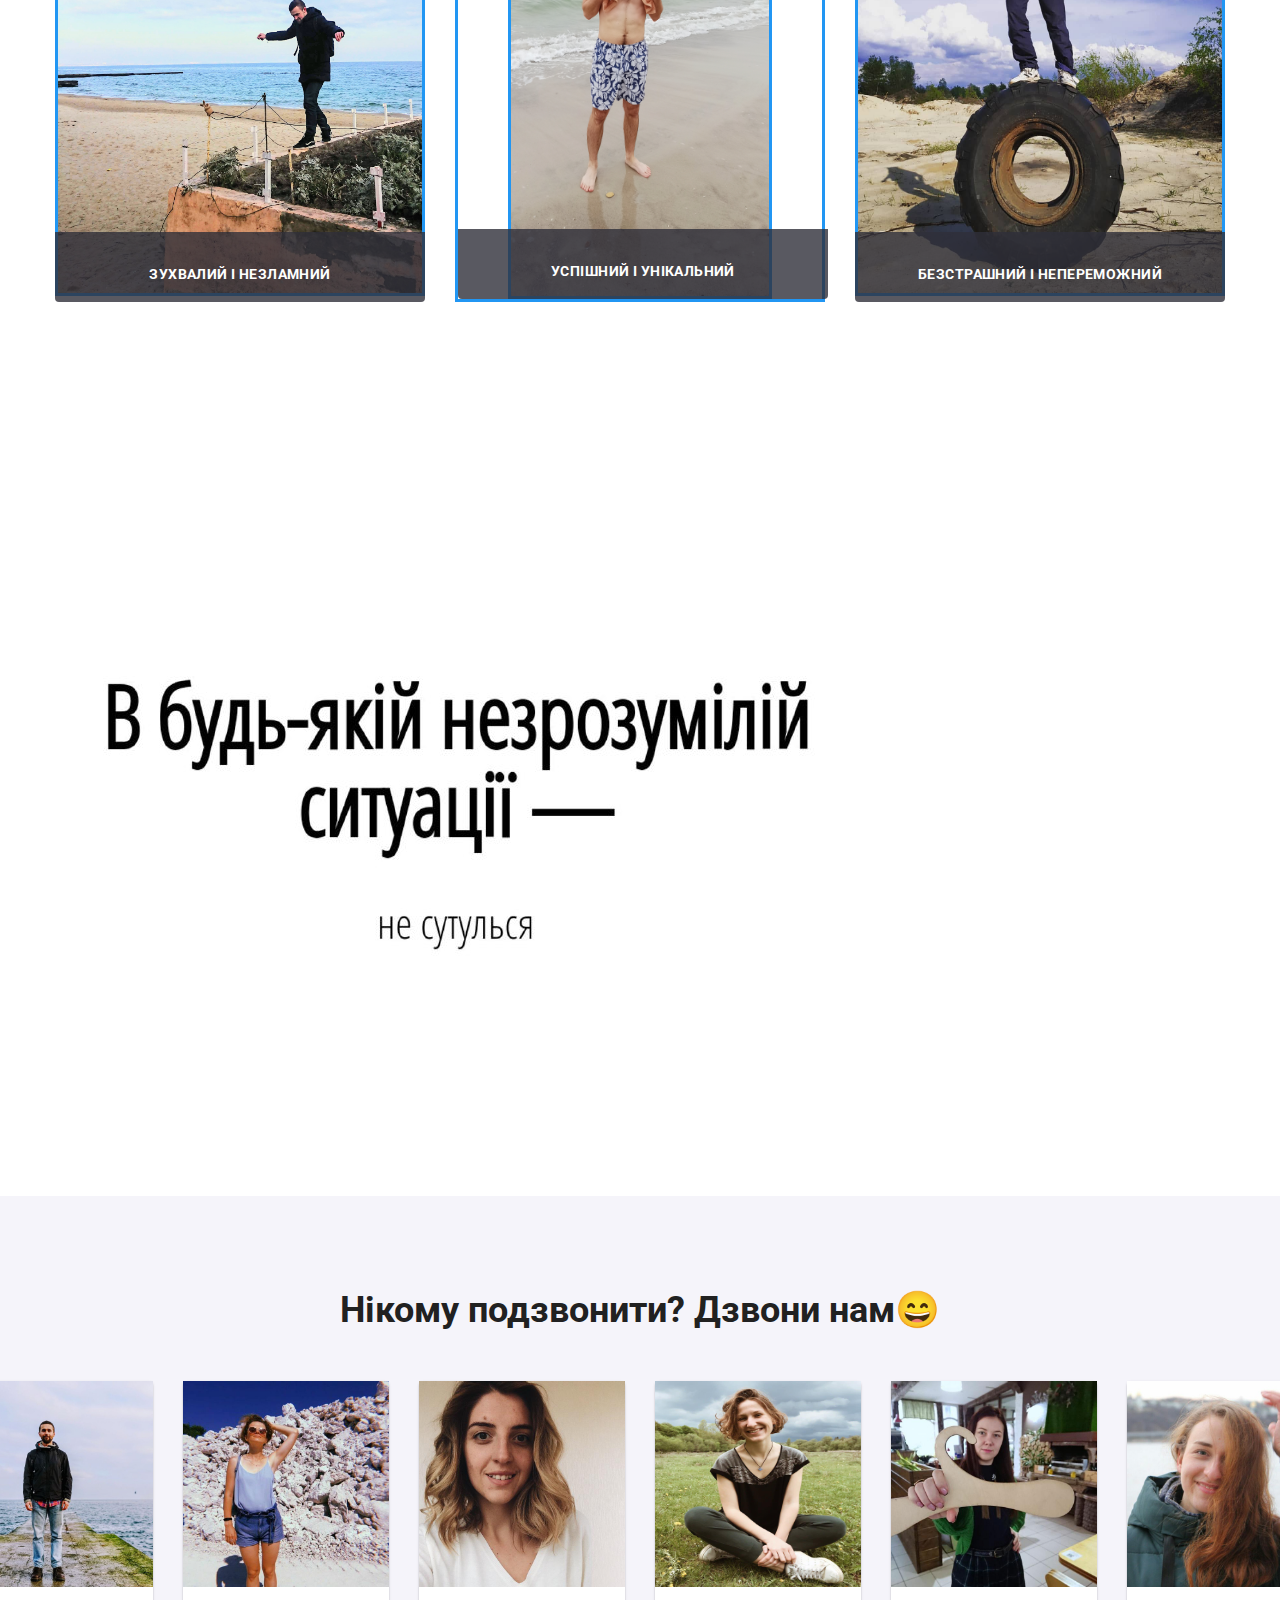
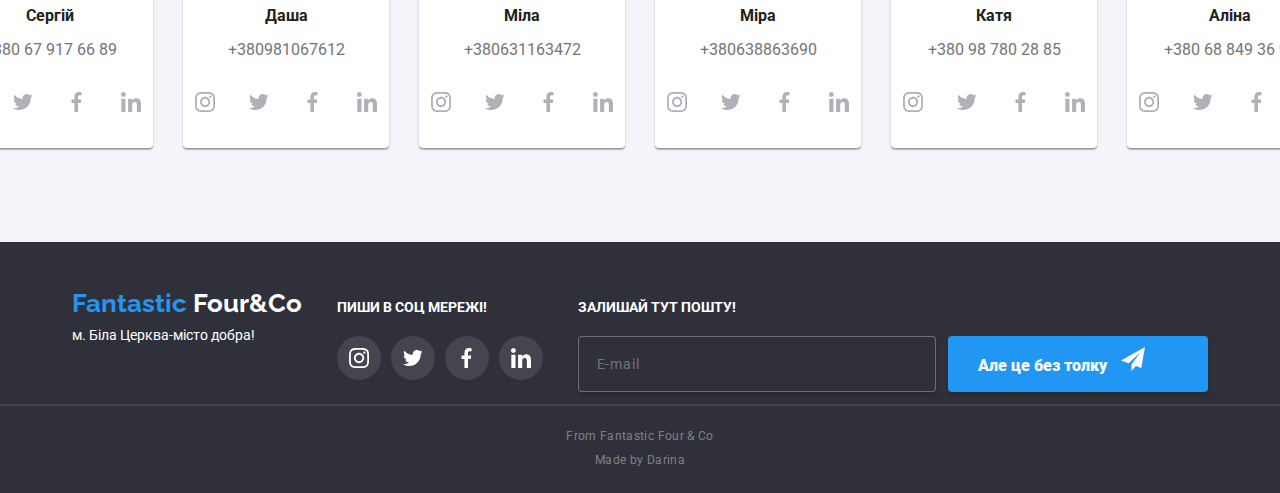
==== commit 8a4bf9f3: "Update index.html" ====
--- a/index.html
+++ b/index.html
@@ -542,6 +542,8 @@
      <div class="copyright-div">
       <p class="line"></p>
       <p class="copyright">From Fantastic Four & Co
+      <br>
+
         Made by Darina
         </p>
      </div>
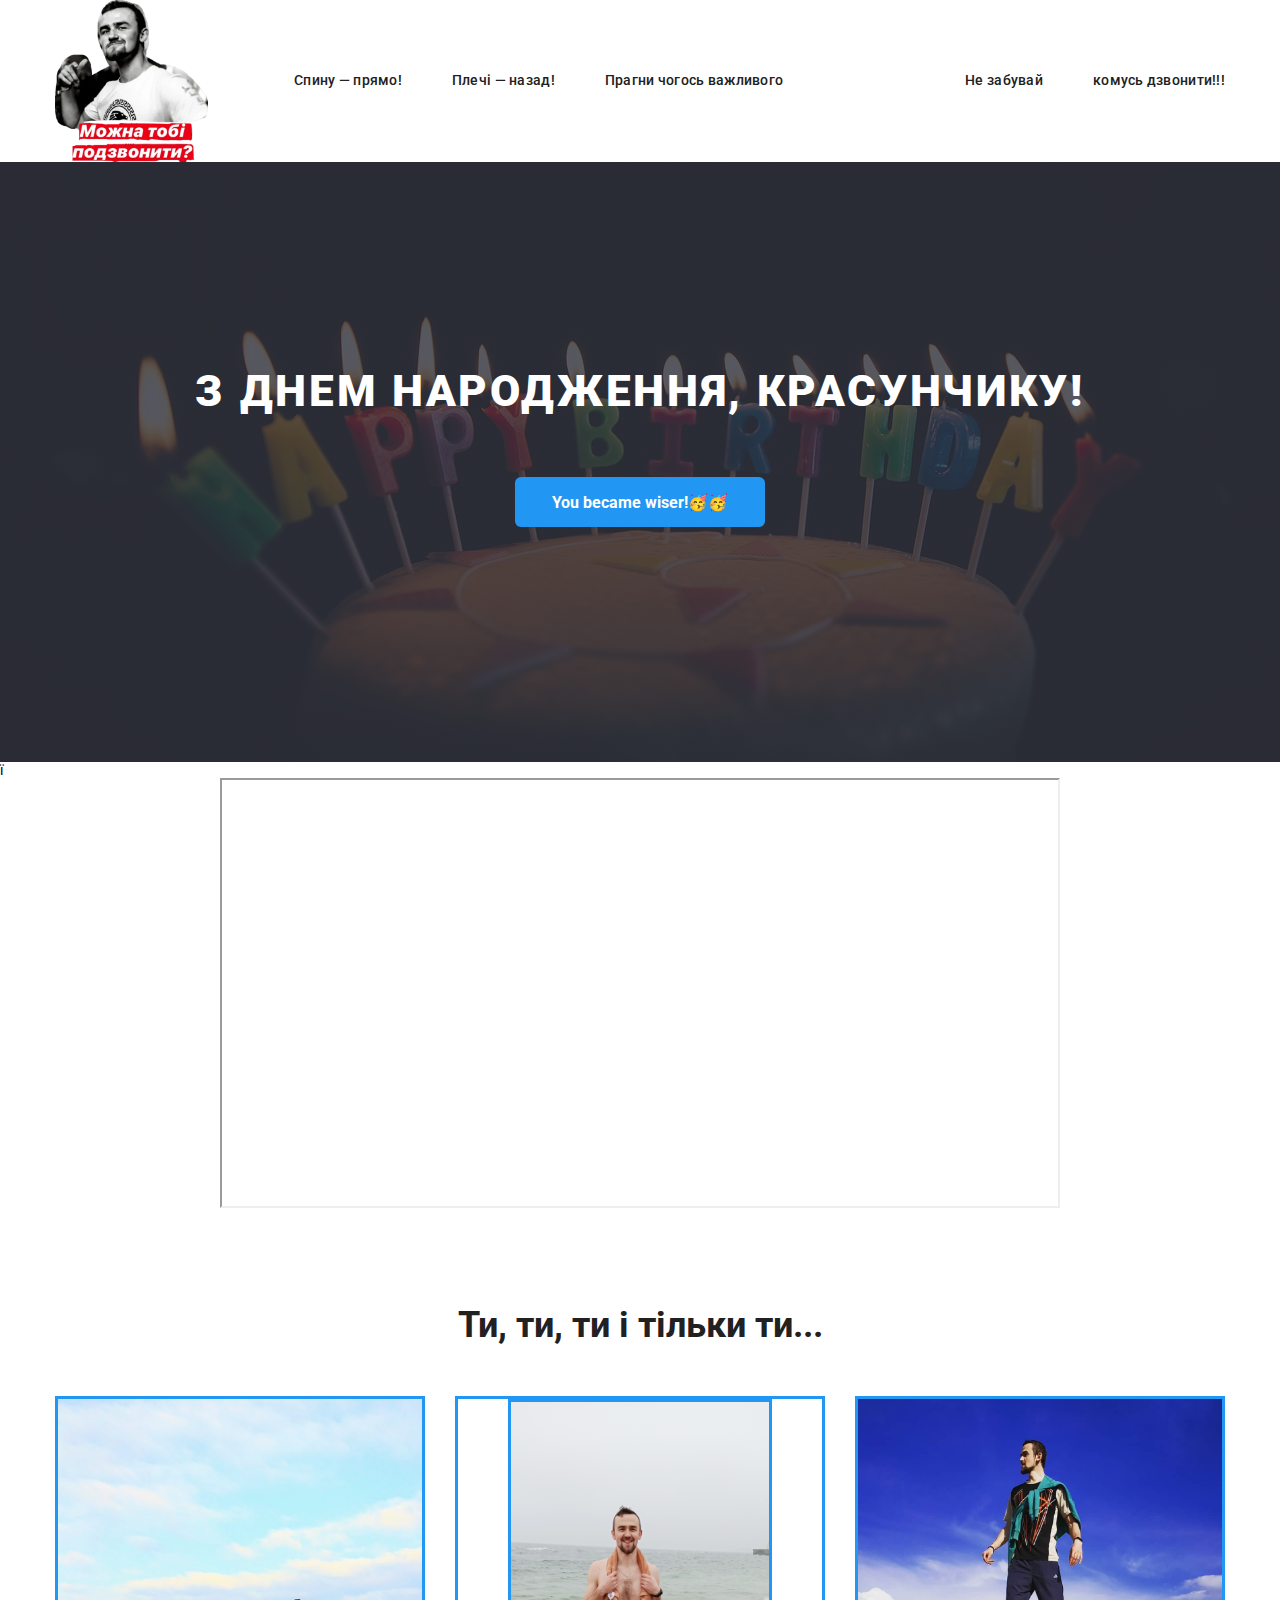
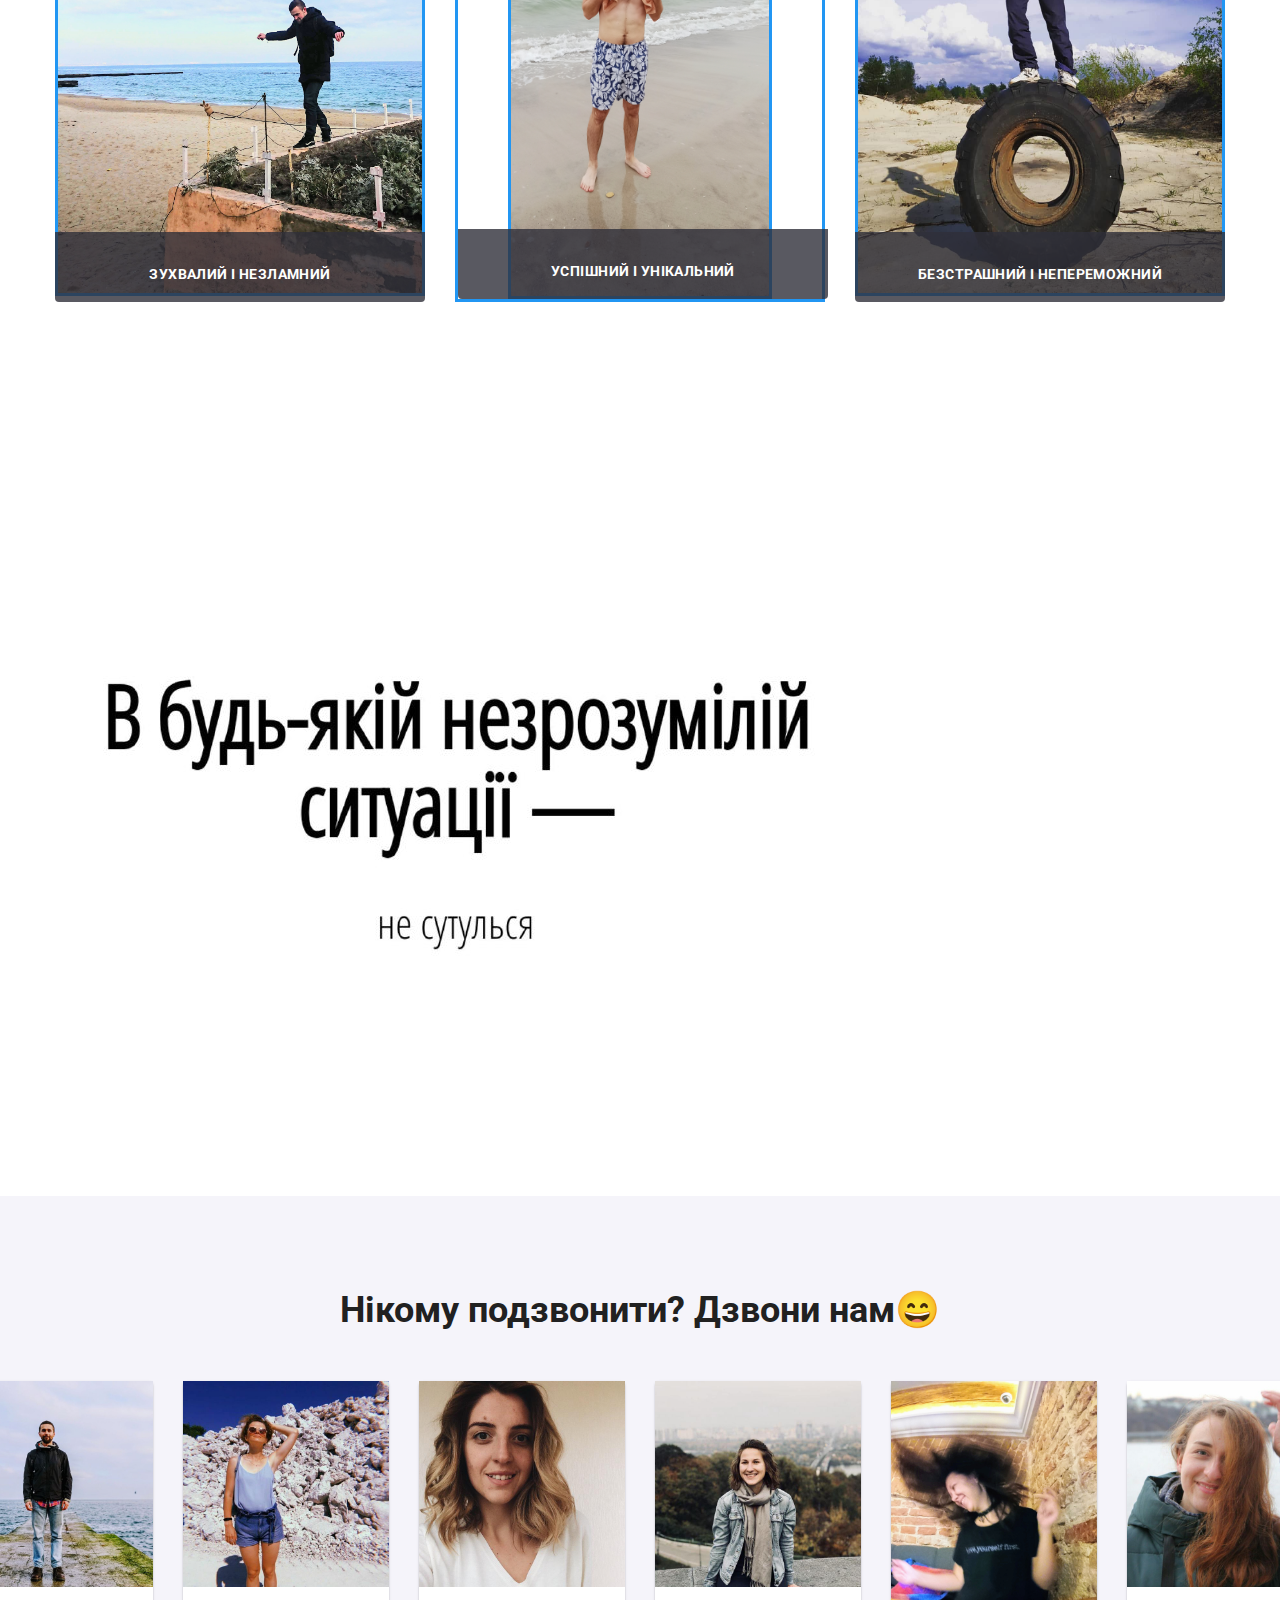
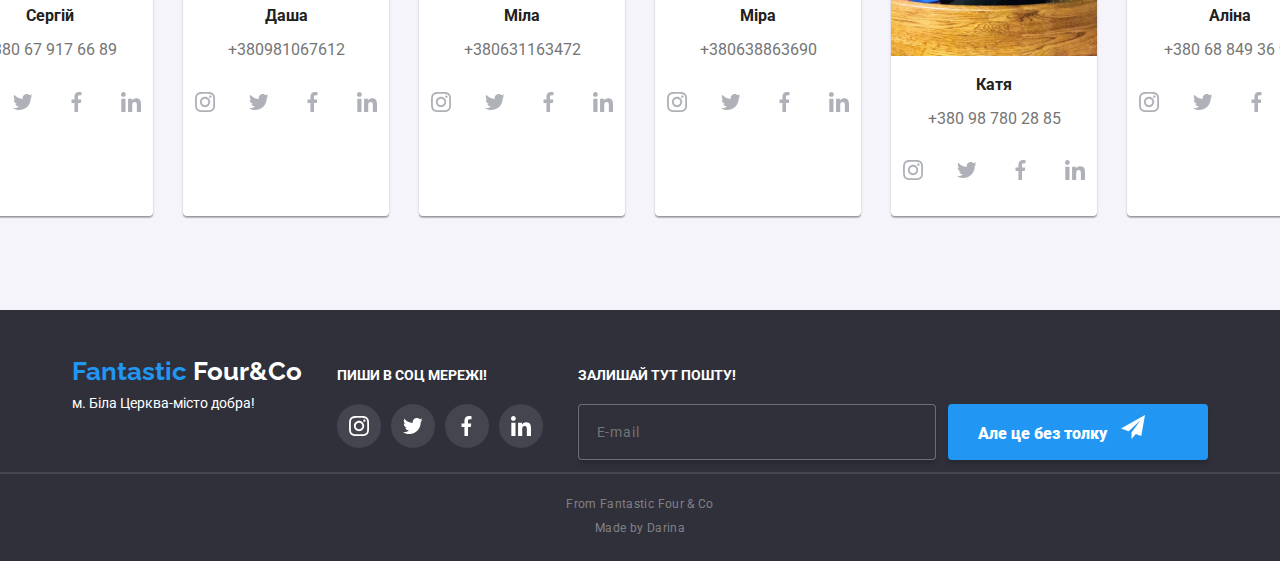
==== commit 4f0dd755: "photo" ====
--- a/index.html
+++ b/index.html
@@ -4,7 +4,7 @@
     <meta charset="UTF-8" />
     <meta name="viewport" content="width=device-width, initial-scale=1.0" />
 
-    <title>Web Studio</title>
+    <title>Happy Birthday!</title>
     <link
     href="https://fonts.googleapis.com/css2?family=Raleway:wght@700;900&family=Roboto:wght@400;500;700;900&display=swap"
     rel="stylesheet"
@@ -298,7 +298,7 @@
                 </ul>
               </li>
               <li  class="member">
-                <img class="mira" src="./img/mira.png" alt="photo2" width="206" height="206"/>
+                <img class="mira" src="./img/mira.jpg" alt="photo2" width="206" height="206"/>
                 <h3 class="member-name">Міра</h3>
                 <p>+380638863690</p>
                 <ul class="social-list">
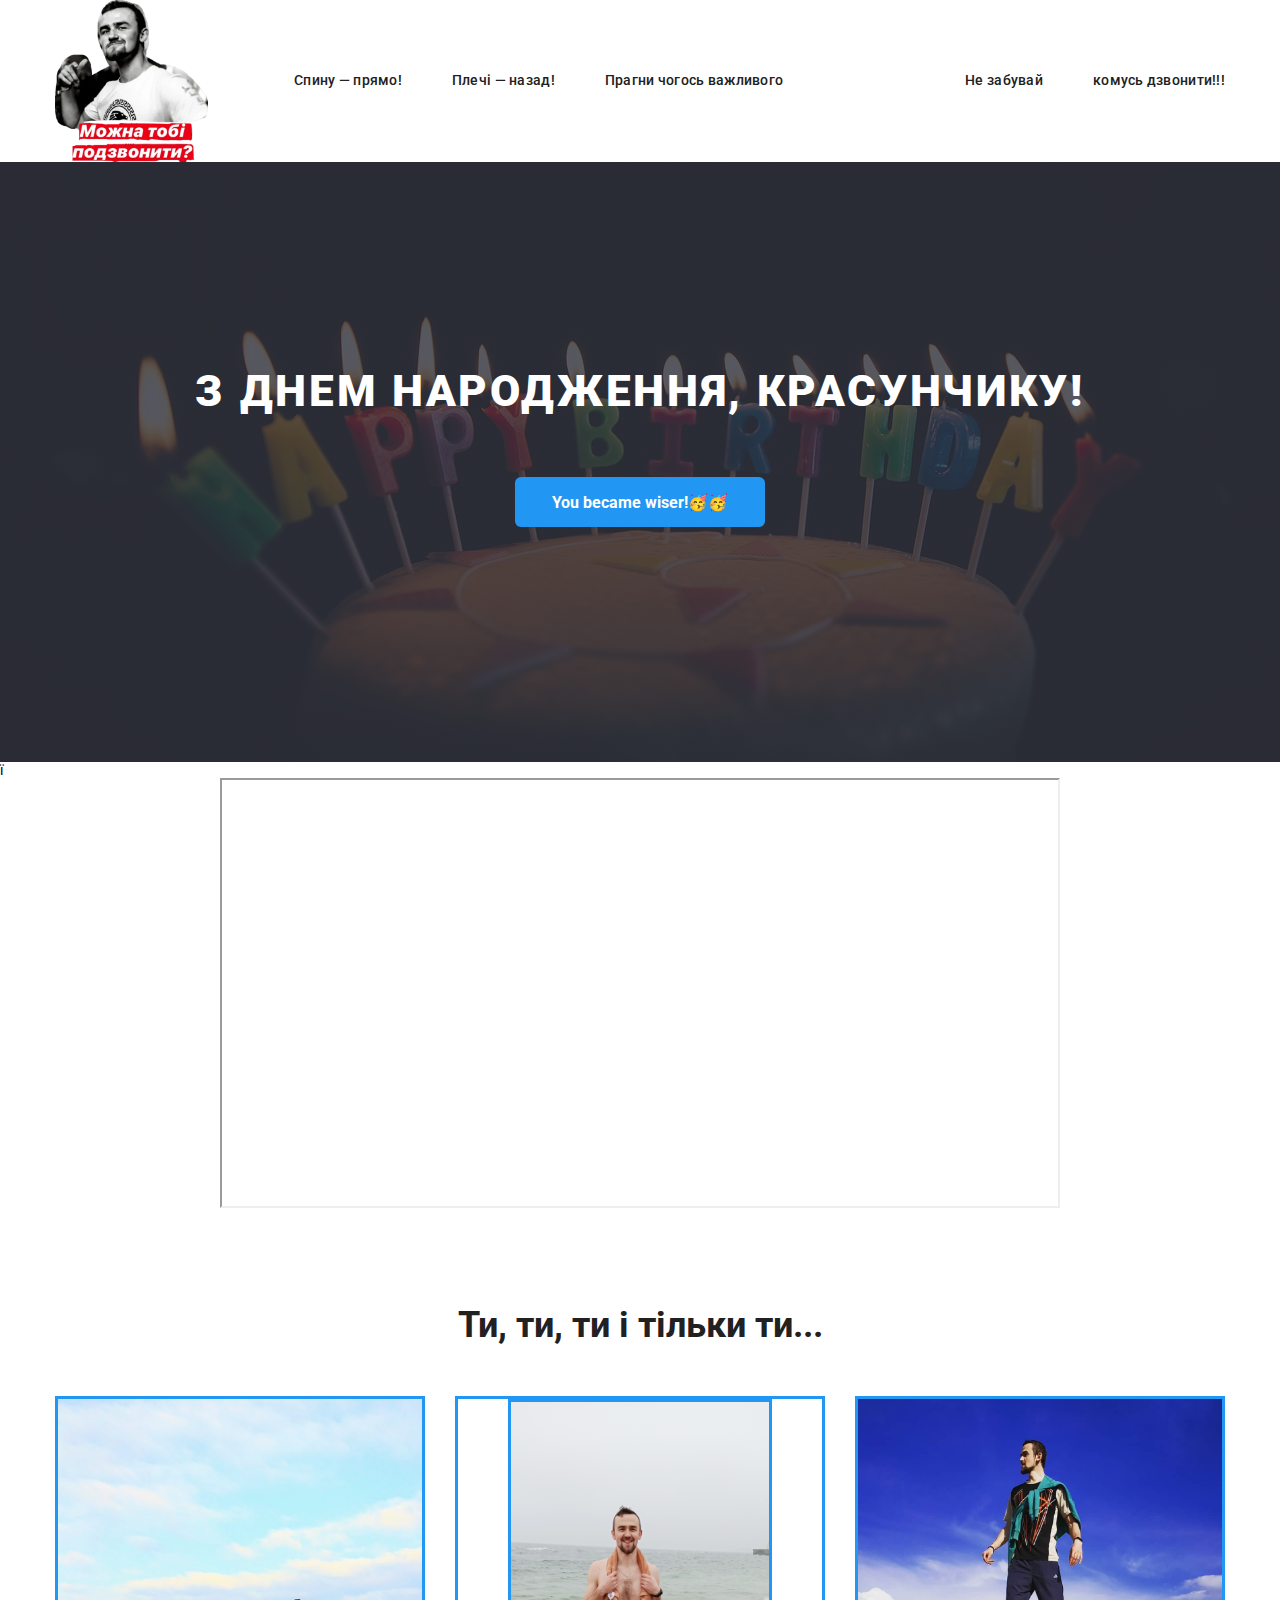
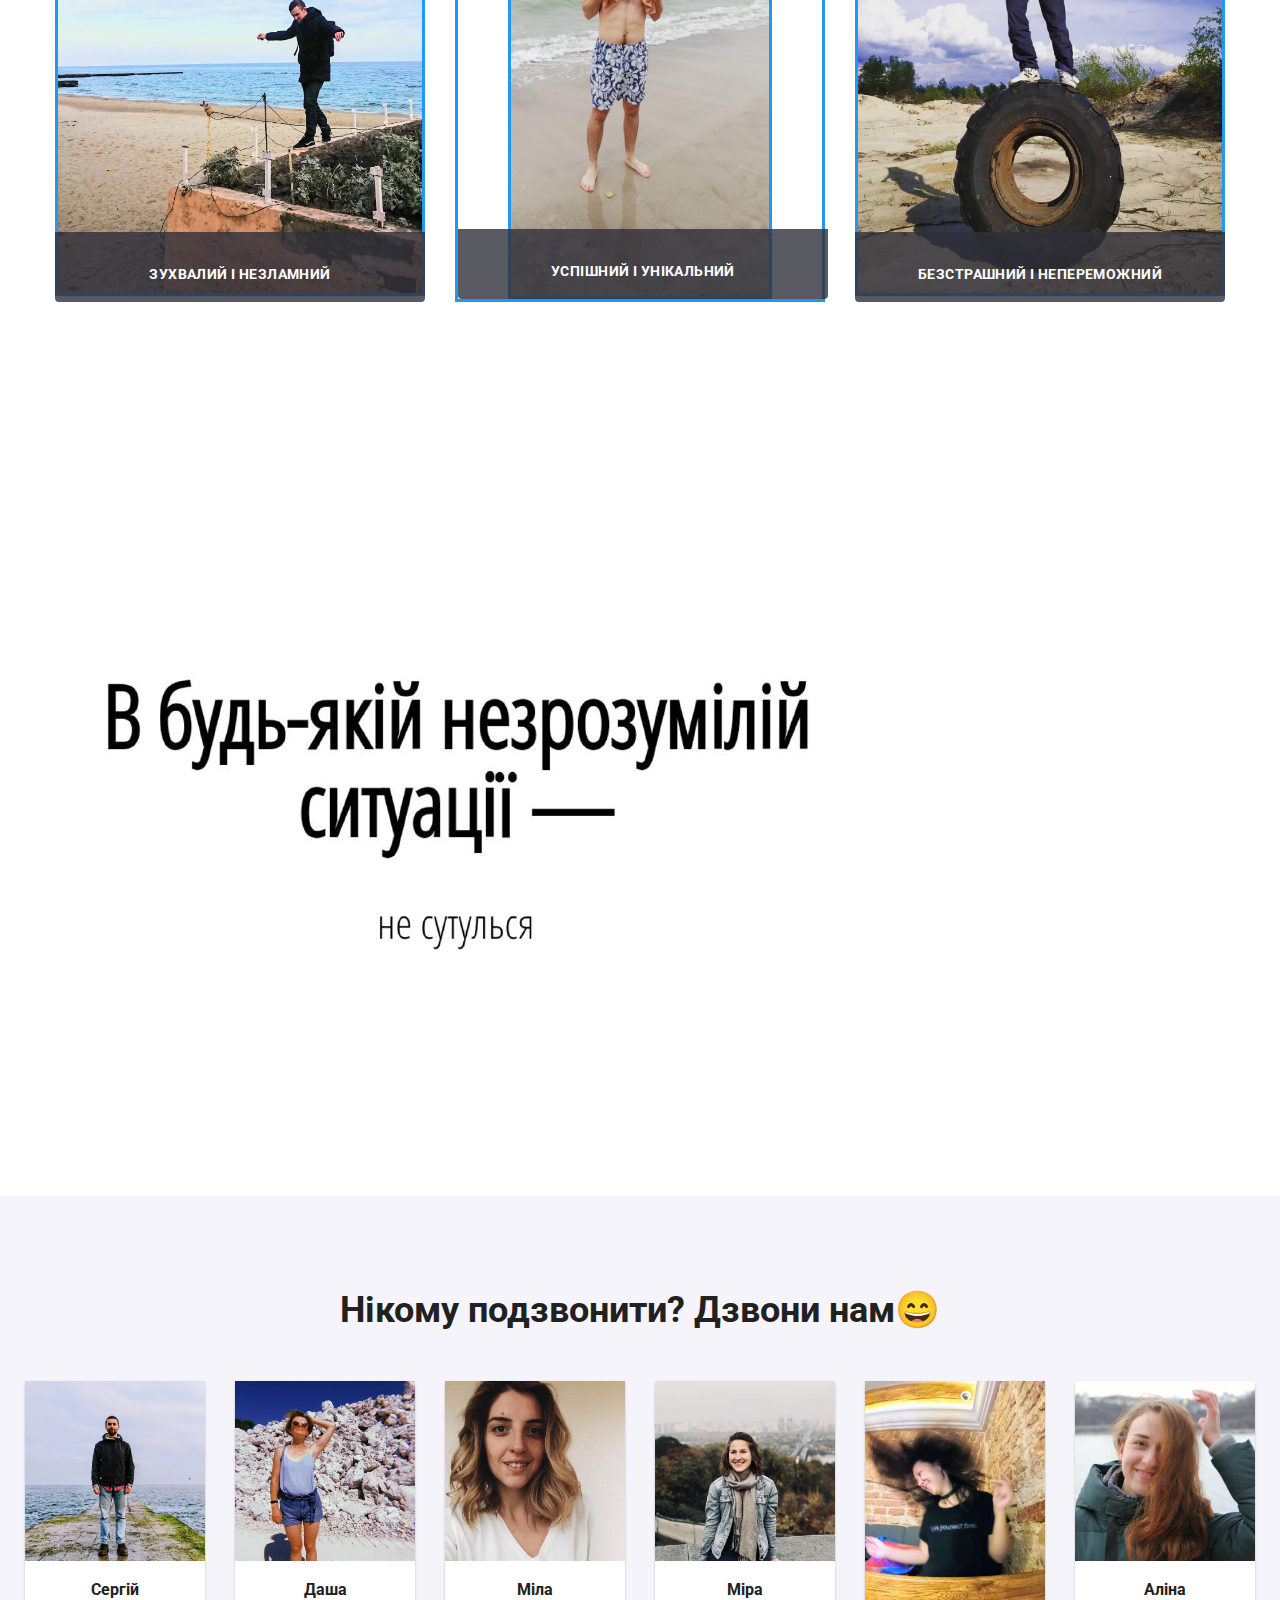
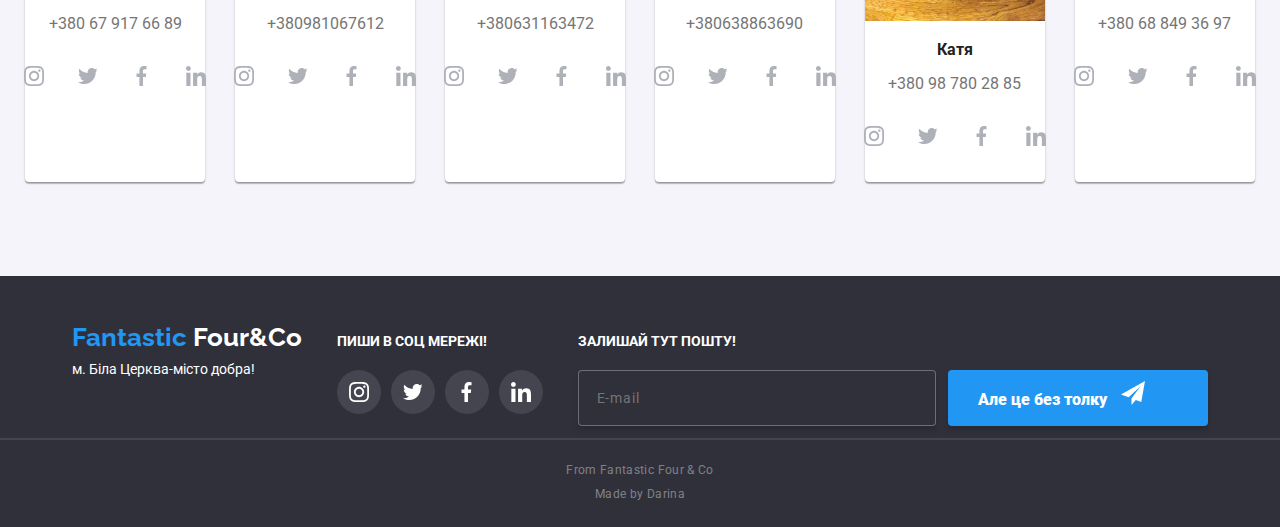
==== commit 61d2a6b4: "***" ====
--- a/index.html
+++ b/index.html
@@ -164,14 +164,14 @@
               </div>
             </section>
 
-            <section class="section-hero">
+            <section class="section-her">
               <div class="container">
-                <div class="section-hero">
+                
                   
                 
               
             <img class="staystill" src="./img/staystill.jpg" alt="">
-                </div>
+                
               </div>
             </section>
       
@@ -337,7 +337,7 @@
                 </ul>
               </li>
               <li  class="member">
-                <img src="./img/ket.jpg" alt="photo3" />
+                <img class="mira" src="./img/ket.jpg" alt="photo3" />
                 <h3 class="member-name">Катя</h3>
                 <p>+380 98 780 28 85</p>
                 <ul class="social-list">
--- a/css/styles.css
+++ b/css/styles.css
@@ -273,6 +273,13 @@
   text-align: center;
   
 }
+.section-her {
+  align-items: center;
+  justify-content: center;
+  padding-left: auto;
+  padding-right: auto;
+}
+
 .hero-title {
   margin-bottom: 56px;
   padding-top: 200px;
@@ -448,9 +455,10 @@
   
   justify-content: center;
 }
-   .mira {
+   /* .mira {
      height: 206px;
-   }
+    
+   } */
 
  .team-list {
   display: flex;
@@ -464,7 +472,7 @@
 
 .member {
   display: block;
-  width: calc((100% - 90px) / 3);
+  width: calc((100% - 90px) / 6);
   margin-right: 30px;
   background-color: var(--main-bg-color);
   box-shadow: 0px 2px 1px rgba(0, 0, 0, 0.2), 0px 1px 1px rgba(0, 0, 0, 0.14), 0px 1px 3px rgba(0, 0, 0, 0.12);
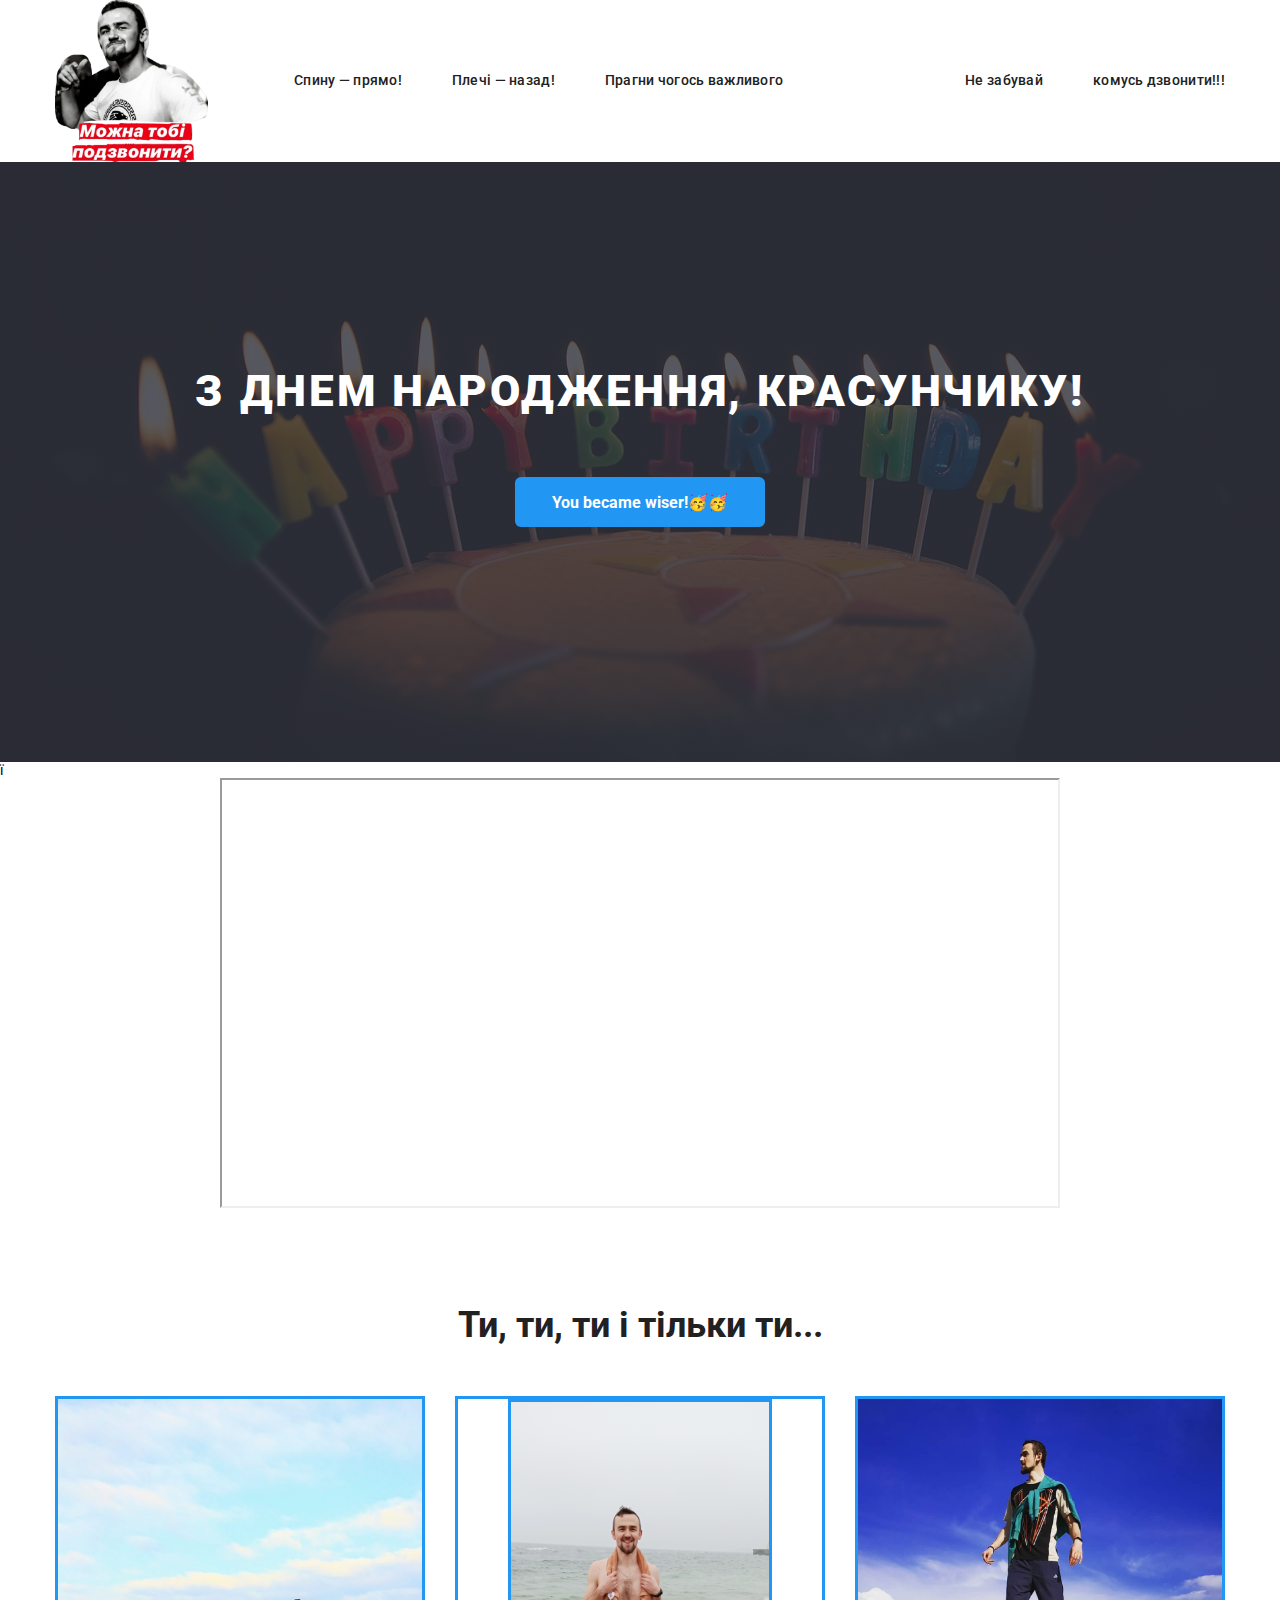
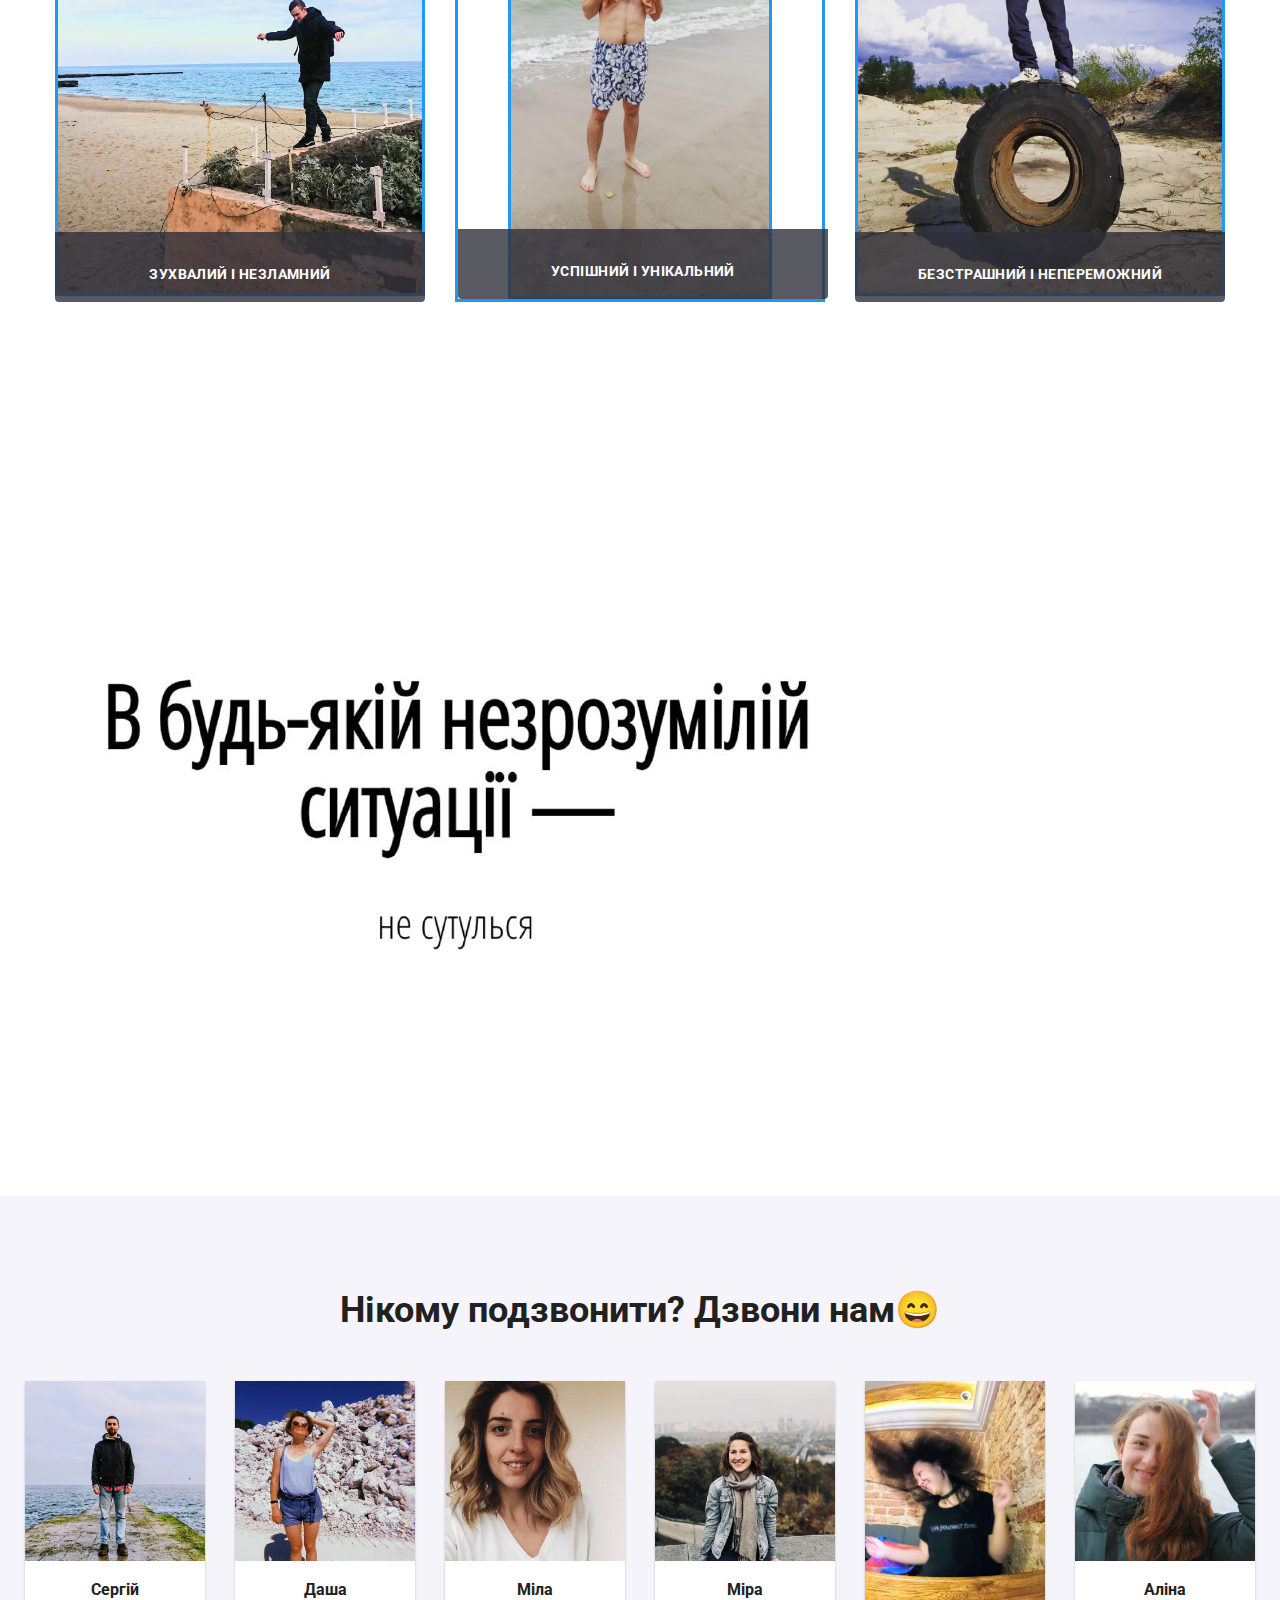
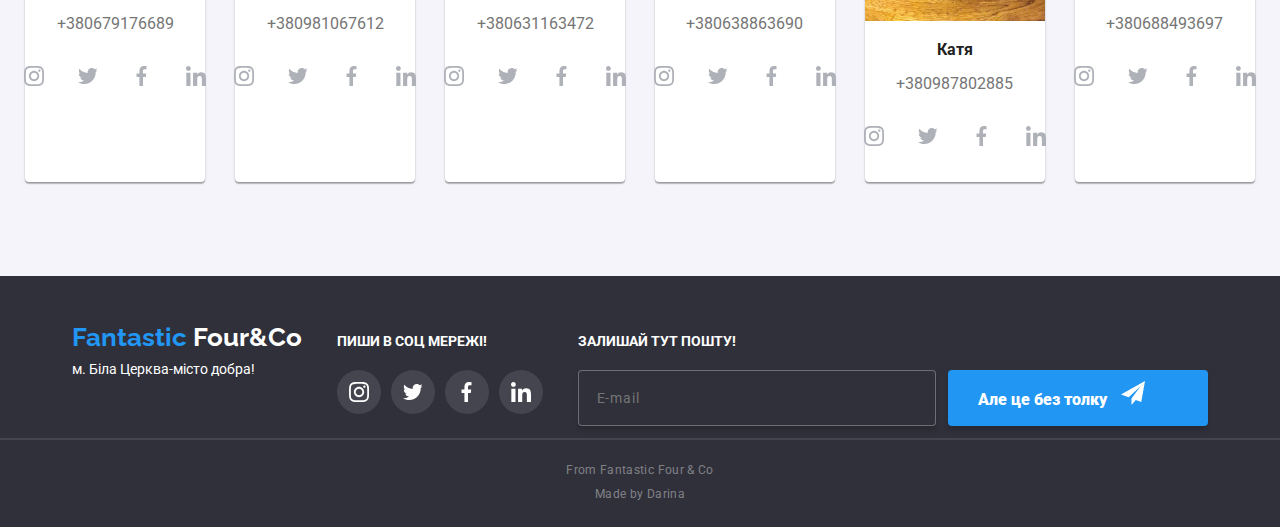
==== commit f0810530: "Update index.html" ====
--- a/index.html
+++ b/index.html
@@ -183,7 +183,7 @@
               <li class="member">
                 <img src="./img/segii.jpg" alt="photo1" />
                 <h3 class="member-name">Сергій</h3>
-                <p>+380 67 917 66 89</p>
+                <p>+380679176689</p>
                 <ul class="social-list">
                   <li class="social-item">
                     <a class="social-option" href="" aria-label="Instagram link">
@@ -339,7 +339,7 @@
               <li  class="member">
                 <img class="mira" src="./img/ket.jpg" alt="photo3" />
                 <h3 class="member-name">Катя</h3>
-                <p>+380 98 780 28 85</p>
+                <p>+380987802885</p>
                 <ul class="social-list">
                   <li class="social-item">
                     <a class="social-option" href="" aria-label="Instagram link">
@@ -378,7 +378,7 @@
               <li  class="member">
                 <img src="./img/alina.jpg" alt="photo4" />
                 <h3 class="member-name">Аліна</h3>
-                <p>+380 68 849 36 97</p>
+                <p>+380688493697</p>
                 <ul class="social-list">
                   <li class="social-item">
                     <a class="social-option" href="" aria-label="Instagram link">
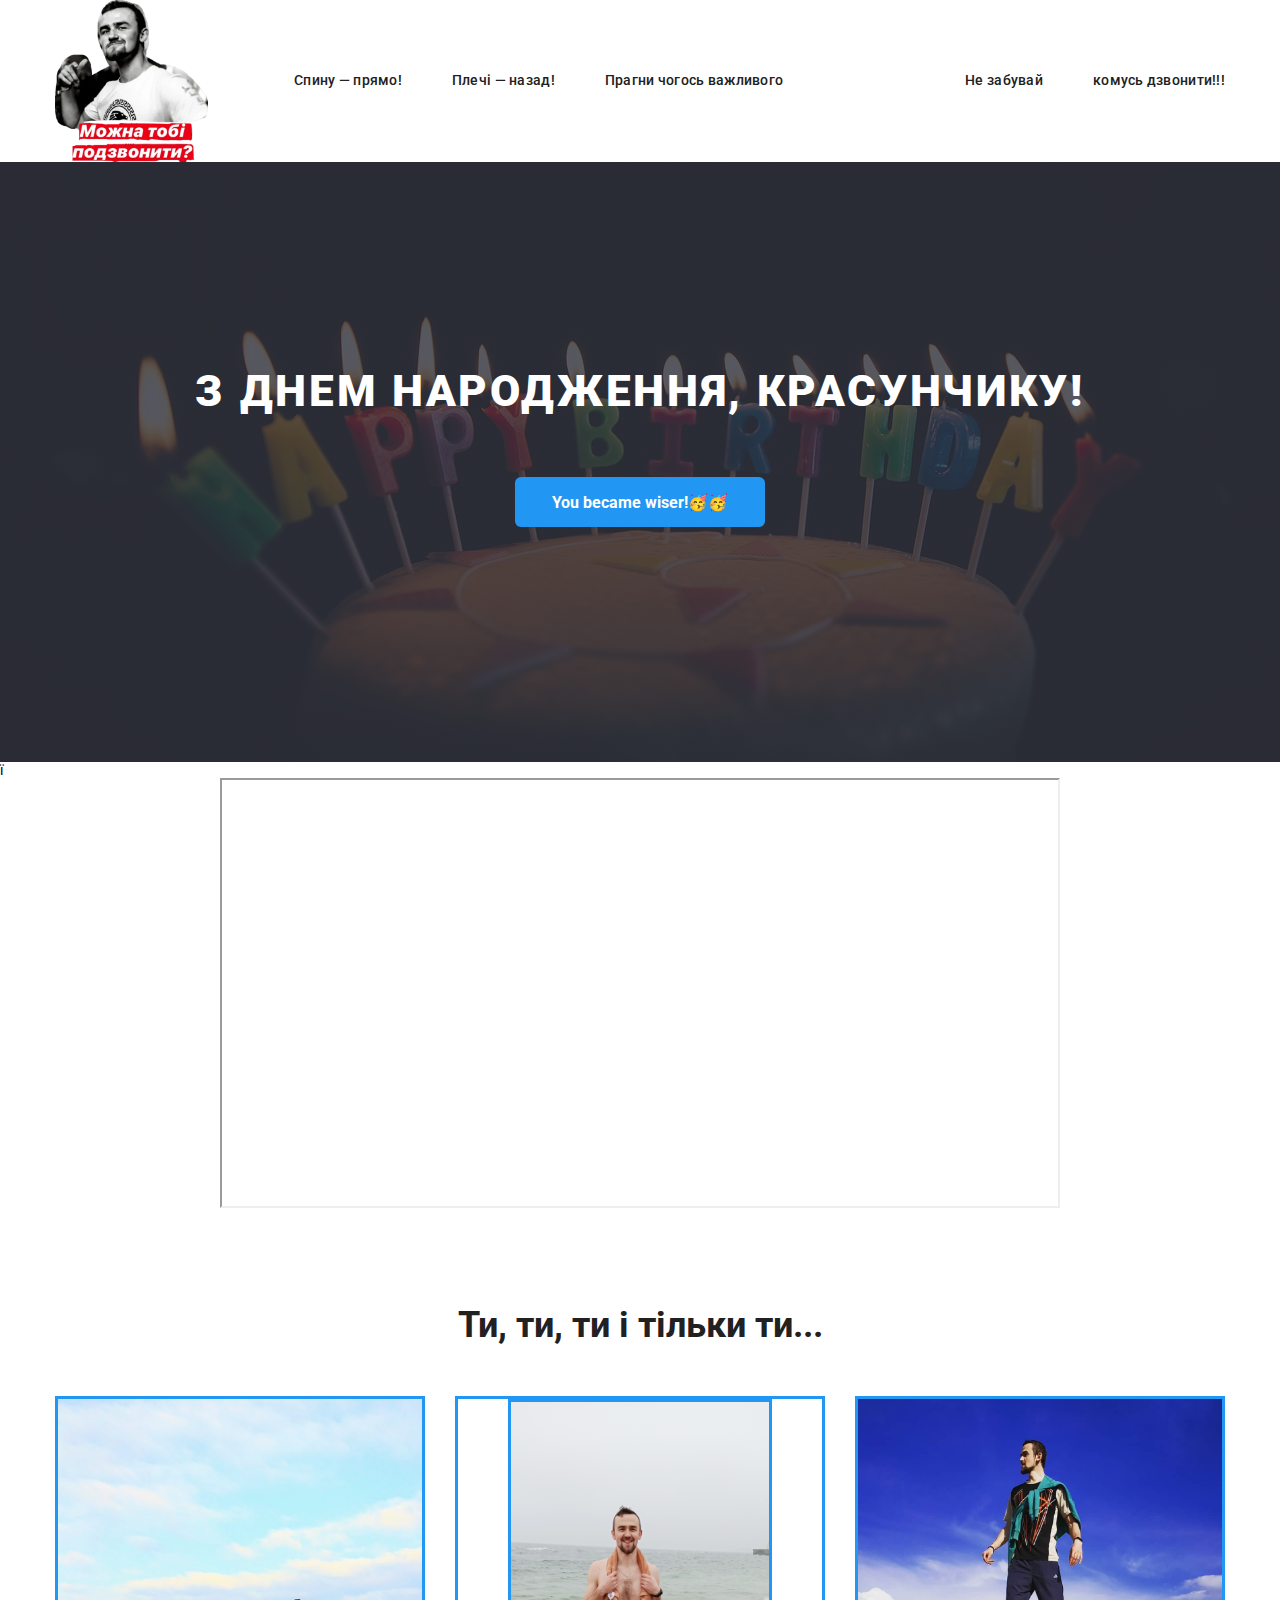
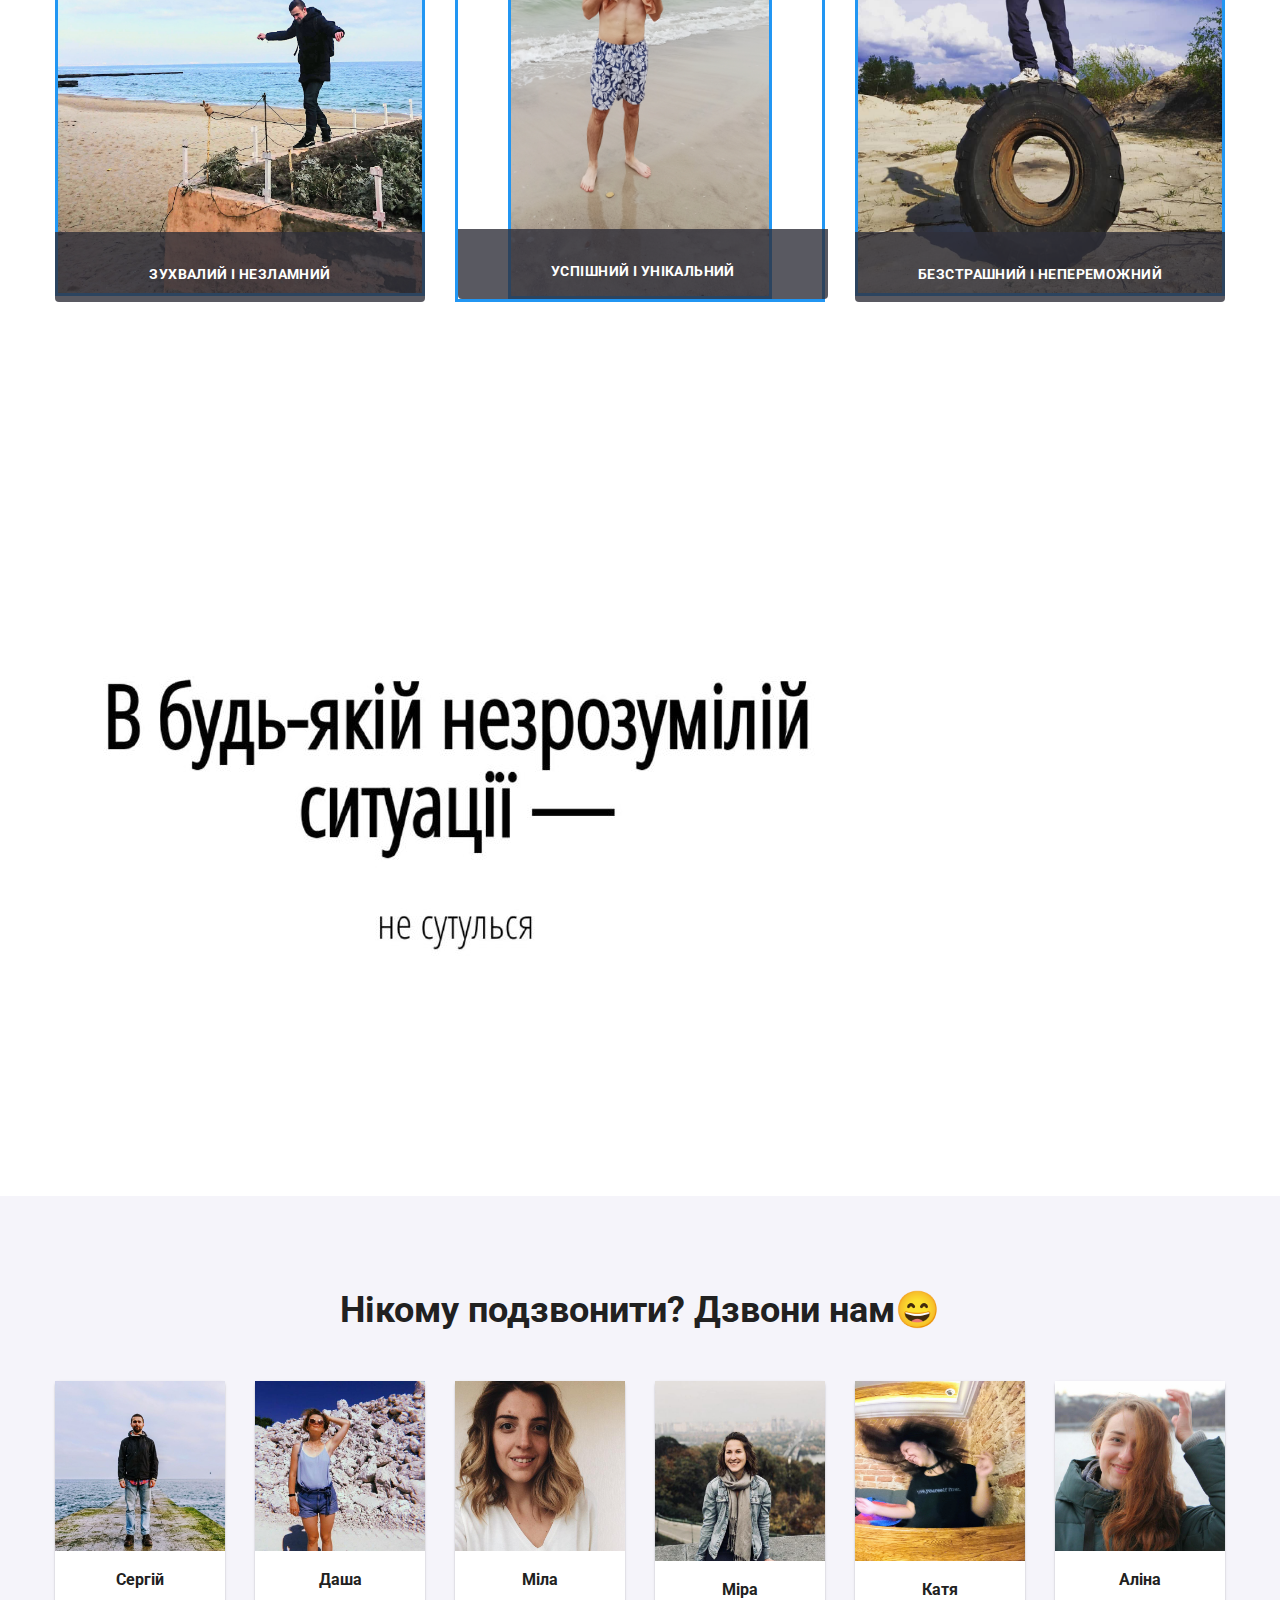
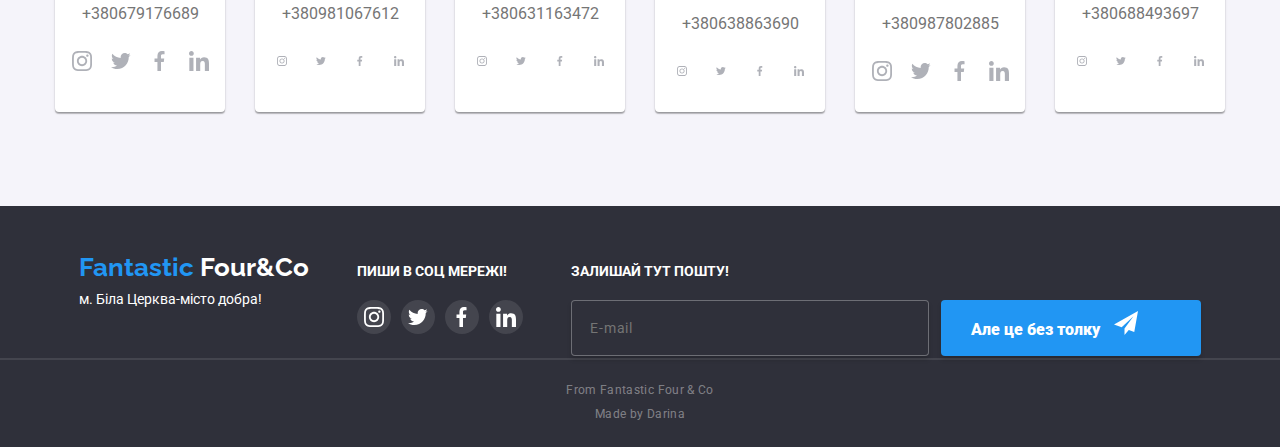
==== commit e537b17d: "ufyfuyf" ====
--- a/index.html
+++ b/index.html
@@ -226,7 +226,7 @@
                 <ul class="social-list">
                   <li class="social-item">
                     <a class="social-option" href="" aria-label="Instagram link">
-                     <svg  class="icon-social" width="20" height="20">
+                     <svg  class="icon-social" width="10" height="10">
                       <use href="./img/symbol-defs.svg#icon-instagram2"></use>
         
                      </svg>
@@ -234,7 +234,7 @@
                   </li>
                   <li  class="social-item">
                     <a  class="social-option" href="" aria-label="twitter link">
-                      <svg class="icon-social" width="20" height="20">
+                      <svg class="icon-social" width="10" height="10">
                         <use href="./img/symbol-defs.svg#icon-twitter"></use>
           
                        </svg>         
@@ -242,7 +242,7 @@
                   </li>
                   <li  class="social-item">
                     <a  class="social-option" href="" aria-label="FACEBOOK LINK">
-                      <svg class="icon-social" width="20" height="20">
+                      <svg class="icon-social" width="10" height="10">
                         <use href="./img/symbol-defs.svg#icon-facebook"></use>
           
                        </svg>      
@@ -250,7 +250,7 @@
                   </li>
                   <li  class="social-item">
                     <a  class="social-option" href="" aria-label="lINKEDIN LINK">
-                      <svg class="icon-social" width="20" height="20">
+                      <svg class="icon-social" width="10" height="10">
                         <use href="./img/symbol-defs.svg#icon-linkedin"></use>
           
                        </svg>       
@@ -265,7 +265,7 @@
                 <ul class="social-list">
                   <li class="social-item">
                     <a class="social-option" href="" aria-label="Instagram link">
-                     <svg  class="icon-social" width="20" height="20">
+                     <svg  class="icon-social" width="10" height="10">
                       <use href="./img/symbol-defs.svg#icon-instagram2"></use>
         
                      </svg>
@@ -273,7 +273,7 @@
                   </li>
                   <li  class="social-item">
                     <a  class="social-option" href="" aria-label="twitter link">
-                      <svg class="icon-social" width="20" height="20">
+                      <svg class="icon-social" width="10" height="10">
                         <use href="./img/symbol-defs.svg#icon-twitter"></use>
           
                        </svg>         
@@ -281,7 +281,7 @@
                   </li>
                   <li  class="social-item">
                     <a  class="social-option" href="" aria-label="FACEBOOK LINK">
-                      <svg class="icon-social" width="20" height="20">
+                      <svg class="icon-social" width="10" height="10">
                         <use href="./img/symbol-defs.svg#icon-facebook"></use>
           
                        </svg>      
@@ -289,7 +289,7 @@
                   </li>
                   <li  class="social-item">
                     <a  class="social-option" href="" aria-label="lINKEDIN LINK">
-                      <svg class="icon-social" width="20" height="20">
+                      <svg class="icon-social" width="10" height="10">
                         <use href="./img/symbol-defs.svg#icon-linkedin"></use>
           
                        </svg>       
@@ -304,7 +304,7 @@
                 <ul class="social-list">
                   <li class="social-item">
                     <a class="social-option" href="" aria-label="Instagram link">
-                     <svg  class="icon-social" width="20" height="20">
+                     <svg  class="icon-social" width="10" height="10">
                       <use href="./img/symbol-defs.svg#icon-instagram2"></use>
         
                      </svg>
@@ -312,7 +312,7 @@
                   </li>
                   <li  class="social-item">
                     <a  class="social-option" href="" aria-label="twitter link">
-                      <svg class="icon-social" width="20" height="20">
+                      <svg class="icon-social" width="10" height="10">
                         <use href="./img/symbol-defs.svg#icon-twitter"></use>
           
                        </svg>         
@@ -320,7 +320,7 @@
                   </li>
                   <li  class="social-item">
                     <a  class="social-option" href="" aria-label="FACEBOOK LINK">
-                      <svg class="icon-social" width="20" height="20">
+                      <svg class="icon-social" width="10" height="10">
                         <use href="./img/symbol-defs.svg#icon-facebook"></use>
           
                        </svg>      
@@ -328,7 +328,7 @@
                   </li>
                   <li  class="social-item">
                     <a  class="social-option" href="" aria-label="lINKEDIN LINK">
-                      <svg class="icon-social" width="20" height="20">
+                      <svg class="icon-social" width="10" height="10">
                         <use href="./img/symbol-defs.svg#icon-linkedin"></use>
           
                        </svg>       
@@ -382,7 +382,7 @@
                 <ul class="social-list">
                   <li class="social-item">
                     <a class="social-option" href="" aria-label="Instagram link">
-                     <svg  class="icon-social" width="20" height="20">
+                     <svg  class="icon-social" width="10" height="10">
                       <use href="./img/symbol-defs.svg#icon-instagram2"></use>
         
                      </svg>
@@ -390,7 +390,7 @@
                   </li>
                   <li  class="social-item">
                     <a  class="social-option" href="" aria-label="twitter link">
-                      <svg class="icon-social" width="20" height="20">
+                      <svg class="icon-social" width="10" height="10">
                         <use href="./img/symbol-defs.svg#icon-twitter"></use>
           
                        </svg>         
@@ -398,7 +398,7 @@
                   </li>
                   <li  class="social-item">
                     <a  class="social-option" href="" aria-label="FACEBOOK LINK">
-                      <svg class="icon-social" width="20" height="20">
+                      <svg class="icon-social" width="10" height="10">
                         <use href="./img/symbol-defs.svg#icon-facebook"></use>
           
                        </svg>      
@@ -406,7 +406,7 @@
                   </li>
                   <li  class="social-item">
                     <a  class="social-option" href="" aria-label="lINKEDIN LINK">
-                      <svg class="icon-social" width="20" height="20">
+                      <svg class="icon-social" width="10" height="10">
                         <use href="./img/symbol-defs.svg#icon-linkedin"></use>
           
                        </svg>       
--- a/css/styles.css
+++ b/css/styles.css
@@ -280,6 +280,12 @@
   padding-right: auto;
 }
 
+.mira {
+  width: 180px;
+  height: 180px;
+  size: inherit;
+}
+
 .hero-title {
   margin-bottom: 56px;
   padding-top: 200px;
@@ -508,7 +514,7 @@
 }
 
   .social-list .social-item:not(:last-child) {
-    margin-right: 10px;
+    margin-right: 5px;
 }
 .social-item:hover,
 .social-item:focus 
@@ -918,8 +924,8 @@
 
   
 .social-option{
-  width: 44px;
-    height: 44px;
+  width: 34px;
+    height: 34px;
     border-radius: 50%;
     display: flex;
     align-items: center;
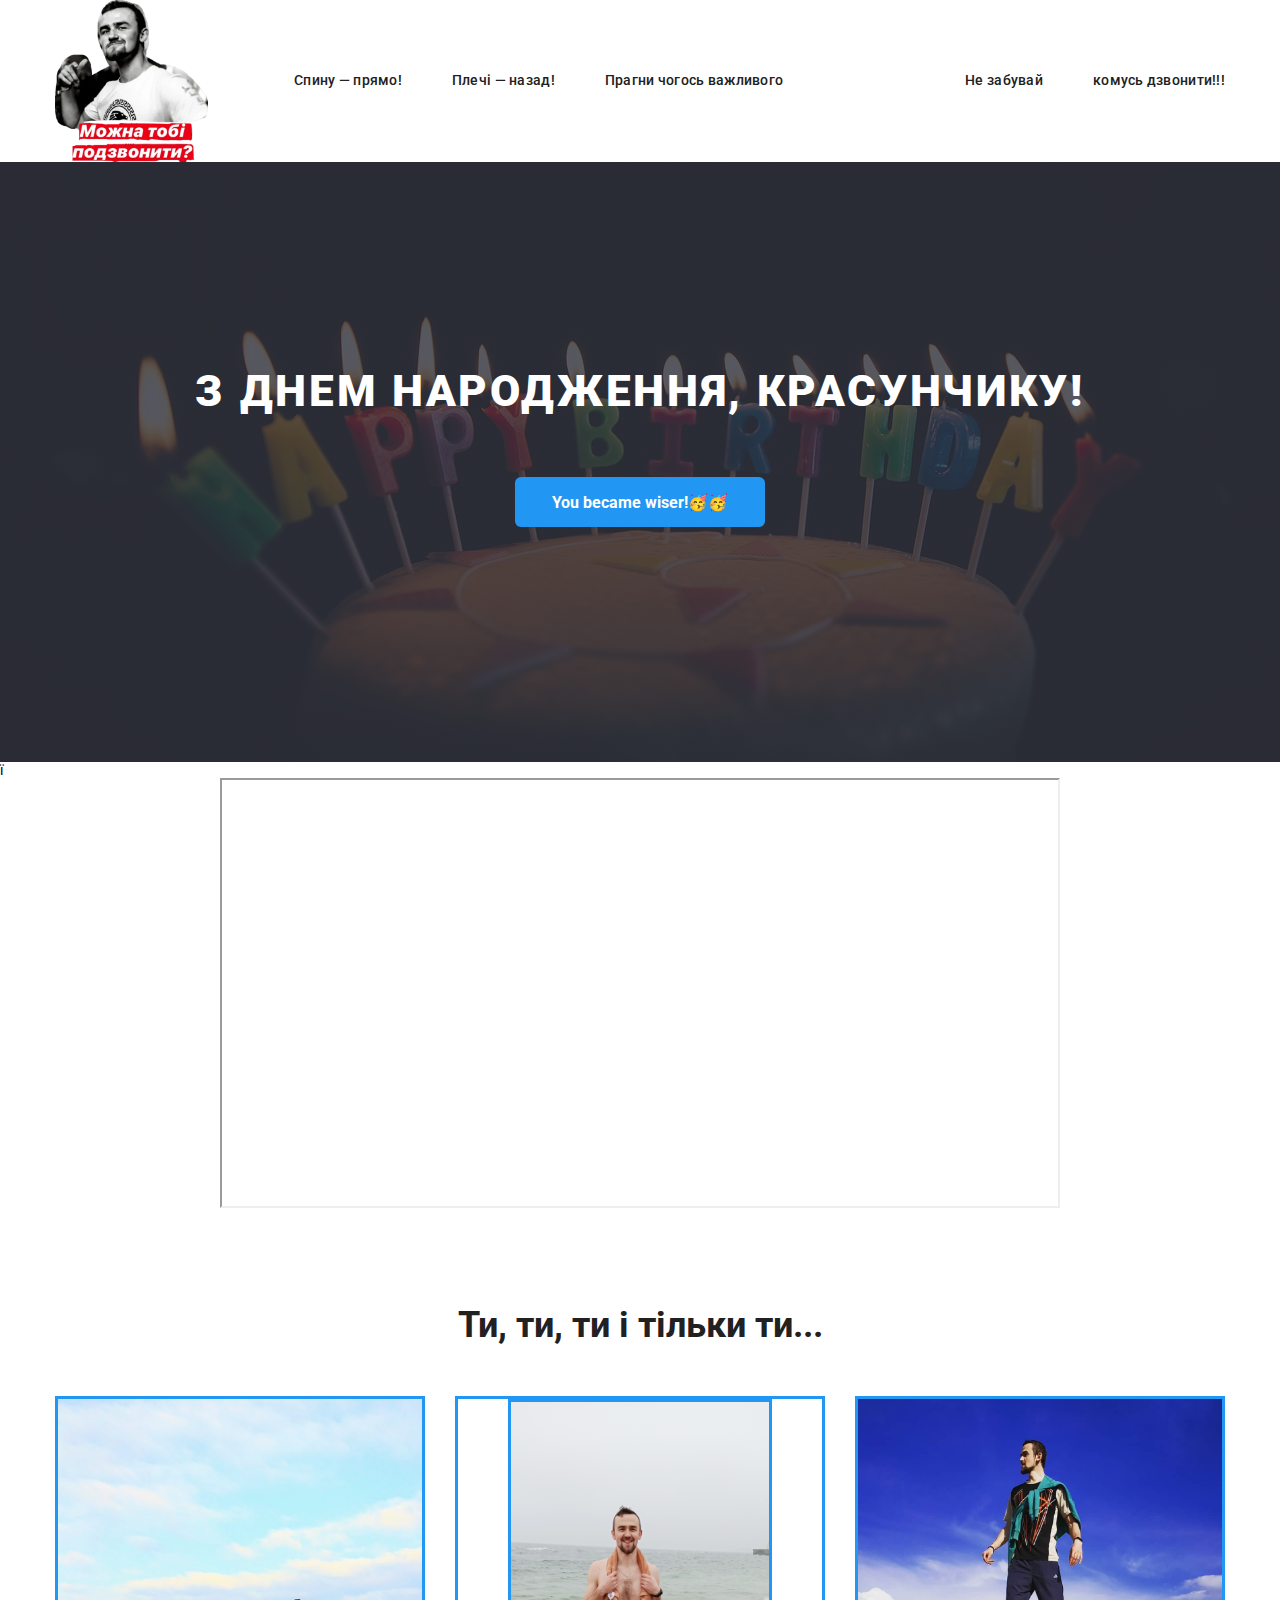
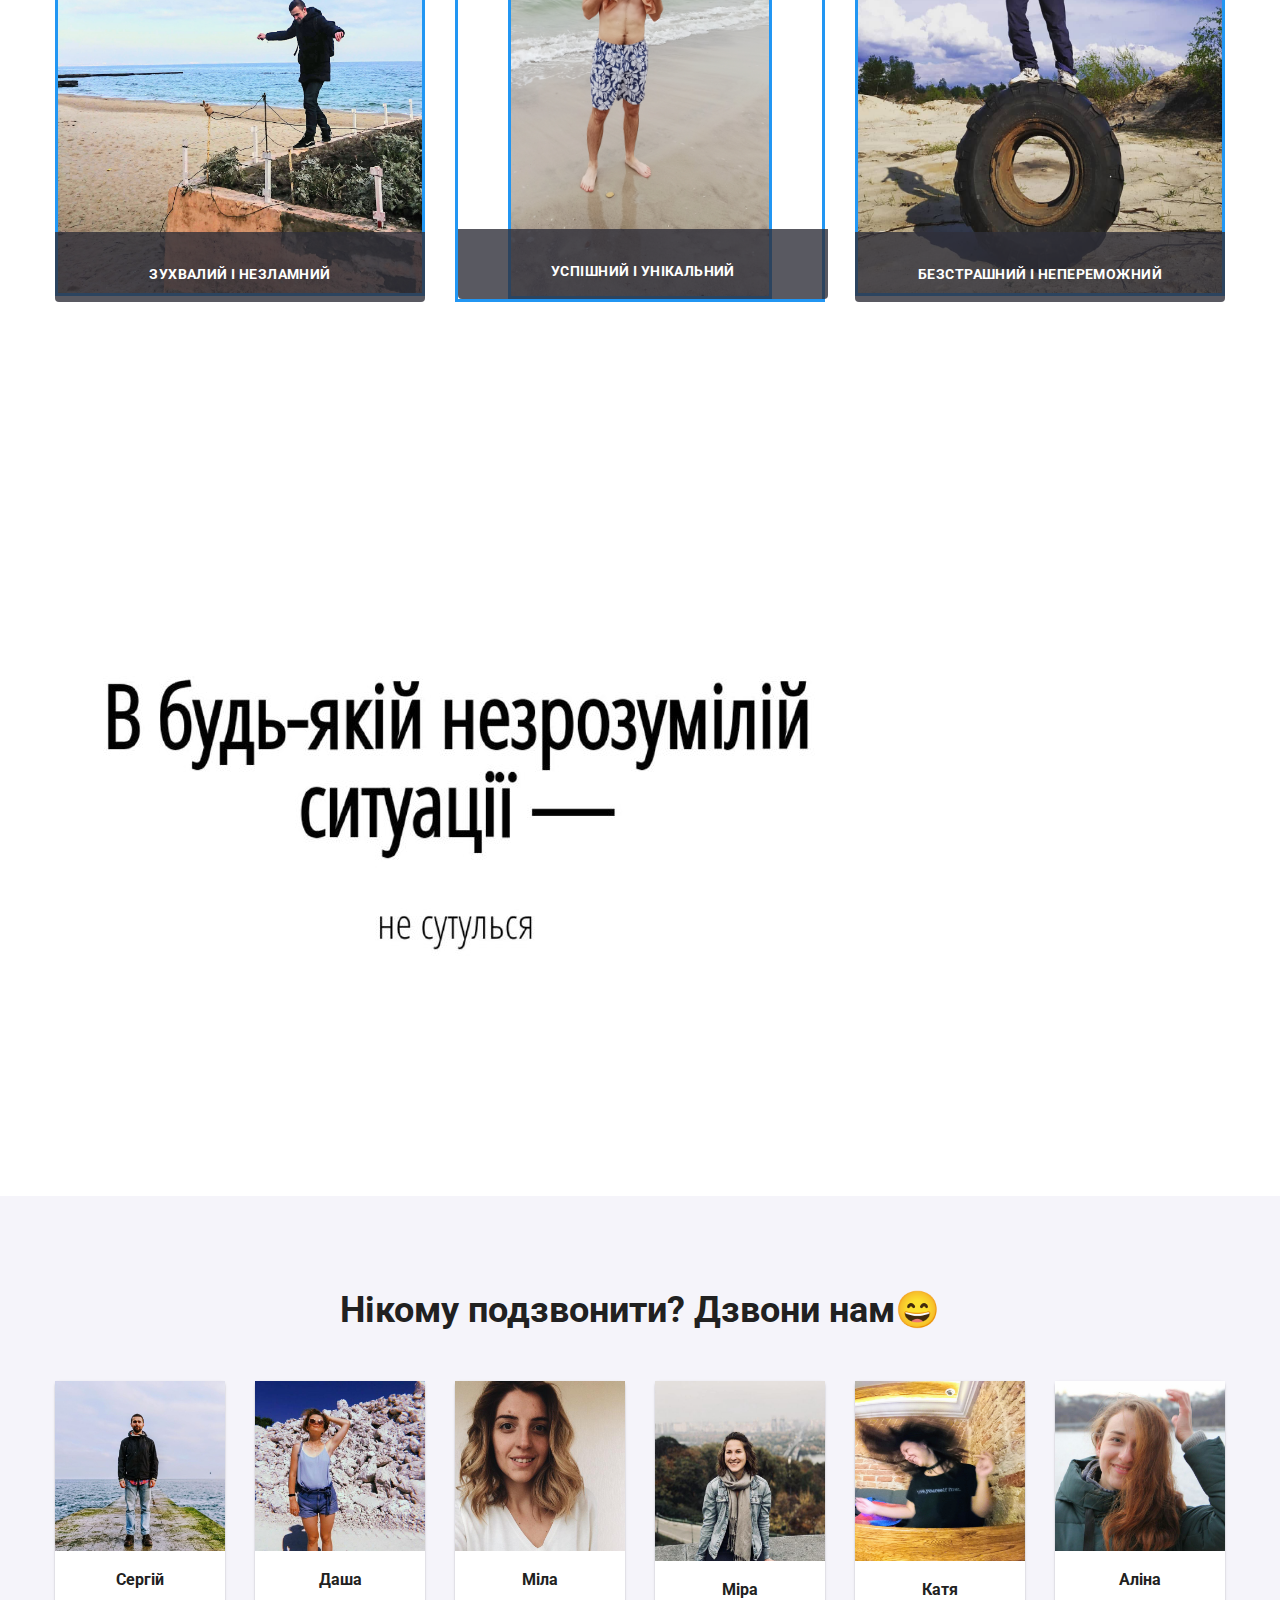
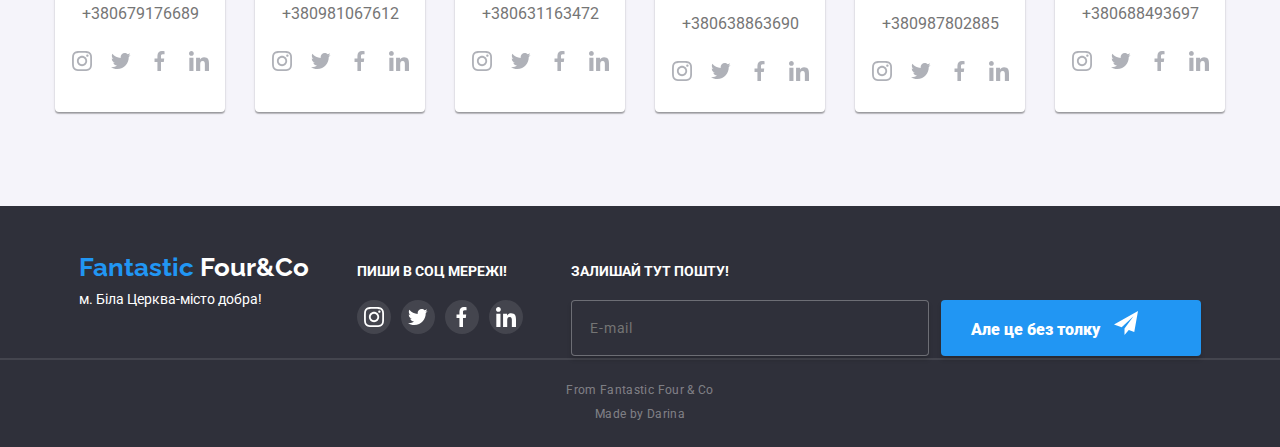
==== commit e9151810: "Update index.html" ====
--- a/index.html
+++ b/index.html
@@ -226,7 +226,7 @@
                 <ul class="social-list">
                   <li class="social-item">
                     <a class="social-option" href="" aria-label="Instagram link">
-                     <svg  class="icon-social" width="10" height="10">
+                     <svg  class="icon-social" width="20" height="20">
                       <use href="./img/symbol-defs.svg#icon-instagram2"></use>
         
                      </svg>
@@ -234,7 +234,7 @@
                   </li>
                   <li  class="social-item">
                     <a  class="social-option" href="" aria-label="twitter link">
-                      <svg class="icon-social" width="10" height="10">
+                      <svg class="icon-social" width="20" height="20">
                         <use href="./img/symbol-defs.svg#icon-twitter"></use>
           
                        </svg>         
@@ -242,7 +242,7 @@
                   </li>
                   <li  class="social-item">
                     <a  class="social-option" href="" aria-label="FACEBOOK LINK">
-                      <svg class="icon-social" width="10" height="10">
+                      <svg class="icon-social" width="20" height="20">
                         <use href="./img/symbol-defs.svg#icon-facebook"></use>
           
                        </svg>      
@@ -250,7 +250,7 @@
                   </li>
                   <li  class="social-item">
                     <a  class="social-option" href="" aria-label="lINKEDIN LINK">
-                      <svg class="icon-social" width="10" height="10">
+                      <svg class="icon-social" width="20" height="20">
                         <use href="./img/symbol-defs.svg#icon-linkedin"></use>
           
                        </svg>       
@@ -265,7 +265,7 @@
                 <ul class="social-list">
                   <li class="social-item">
                     <a class="social-option" href="" aria-label="Instagram link">
-                     <svg  class="icon-social" width="10" height="10">
+                     <svg  class="icon-social" width="20" height="20">
                       <use href="./img/symbol-defs.svg#icon-instagram2"></use>
         
                      </svg>
@@ -273,7 +273,7 @@
                   </li>
                   <li  class="social-item">
                     <a  class="social-option" href="" aria-label="twitter link">
-                      <svg class="icon-social" width="10" height="10">
+                      <svg class="icon-social" width="20" height="20">
                         <use href="./img/symbol-defs.svg#icon-twitter"></use>
           
                        </svg>         
@@ -281,7 +281,7 @@
                   </li>
                   <li  class="social-item">
                     <a  class="social-option" href="" aria-label="FACEBOOK LINK">
-                      <svg class="icon-social" width="10" height="10">
+                      <svg class="icon-social" width="20" height="20">
                         <use href="./img/symbol-defs.svg#icon-facebook"></use>
           
                        </svg>      
@@ -289,7 +289,7 @@
                   </li>
                   <li  class="social-item">
                     <a  class="social-option" href="" aria-label="lINKEDIN LINK">
-                      <svg class="icon-social" width="10" height="10">
+                      <svg class="icon-social" width="20" height="20">
                         <use href="./img/symbol-defs.svg#icon-linkedin"></use>
           
                        </svg>       
@@ -304,7 +304,7 @@
                 <ul class="social-list">
                   <li class="social-item">
                     <a class="social-option" href="" aria-label="Instagram link">
-                     <svg  class="icon-social" width="10" height="10">
+                     <svg  class="icon-social" width="20" height="20">
                       <use href="./img/symbol-defs.svg#icon-instagram2"></use>
         
                      </svg>
@@ -312,7 +312,7 @@
                   </li>
                   <li  class="social-item">
                     <a  class="social-option" href="" aria-label="twitter link">
-                      <svg class="icon-social" width="10" height="10">
+                      <svg class="icon-social" width="20" height="20">
                         <use href="./img/symbol-defs.svg#icon-twitter"></use>
           
                        </svg>         
@@ -320,7 +320,7 @@
                   </li>
                   <li  class="social-item">
                     <a  class="social-option" href="" aria-label="FACEBOOK LINK">
-                      <svg class="icon-social" width="10" height="10">
+                      <svg class="icon-social" width="20" height="20">
                         <use href="./img/symbol-defs.svg#icon-facebook"></use>
           
                        </svg>      
@@ -328,7 +328,7 @@
                   </li>
                   <li  class="social-item">
                     <a  class="social-option" href="" aria-label="lINKEDIN LINK">
-                      <svg class="icon-social" width="10" height="10">
+                      <svg class="icon-social" width="20" height="20">
                         <use href="./img/symbol-defs.svg#icon-linkedin"></use>
           
                        </svg>       
@@ -382,7 +382,7 @@
                 <ul class="social-list">
                   <li class="social-item">
                     <a class="social-option" href="" aria-label="Instagram link">
-                     <svg  class="icon-social" width="10" height="10">
+                     <svg  class="icon-social" width="20" height="20">
                       <use href="./img/symbol-defs.svg#icon-instagram2"></use>
         
                      </svg>
@@ -390,7 +390,7 @@
                   </li>
                   <li  class="social-item">
                     <a  class="social-option" href="" aria-label="twitter link">
-                      <svg class="icon-social" width="10" height="10">
+                      <svg class="icon-social" width="20" height="20">
                         <use href="./img/symbol-defs.svg#icon-twitter"></use>
           
                        </svg>         
@@ -398,7 +398,7 @@
                   </li>
                   <li  class="social-item">
                     <a  class="social-option" href="" aria-label="FACEBOOK LINK">
-                      <svg class="icon-social" width="10" height="10">
+                      <svg class="icon-social" width="20" height="20">
                         <use href="./img/symbol-defs.svg#icon-facebook"></use>
           
                        </svg>      
@@ -406,7 +406,7 @@
                   </li>
                   <li  class="social-item">
                     <a  class="social-option" href="" aria-label="lINKEDIN LINK">
-                      <svg class="icon-social" width="10" height="10">
+                      <svg class="icon-social" width="20" height="20">
                         <use href="./img/symbol-defs.svg#icon-linkedin"></use>
           
                        </svg>       
